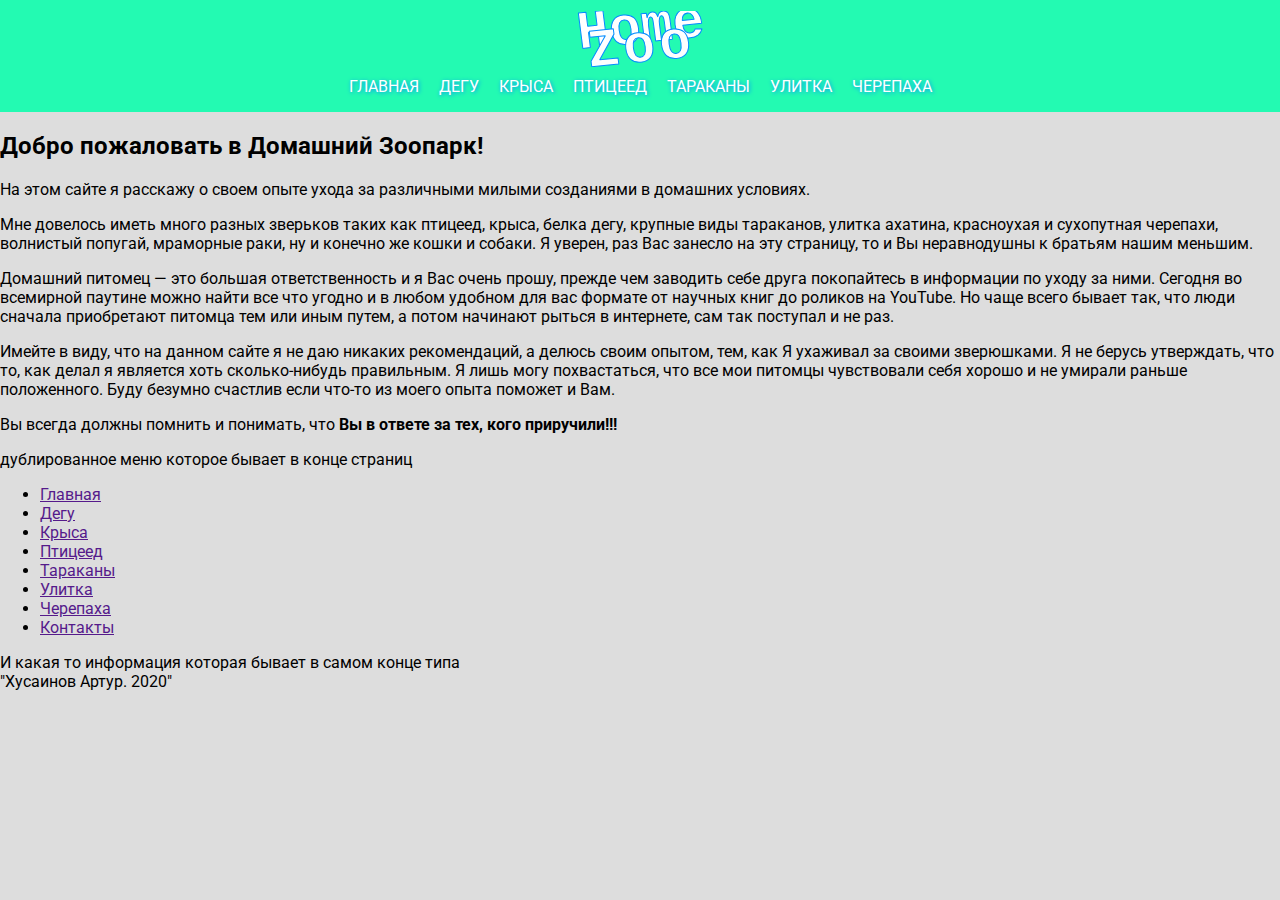
==== index.html @ 4553cc5a "'header2410'" ====
<!DOCTYPE html>
<html lang="ru">
<head>
    <meta charset="utf-8">
    <meta name="author" content="shade0602">
    <meta name="viewport" content="width=device-width, initial-scale=1">
    <title>Домашний зоопарк</title>
    <link rel="shortcut icon" href="img/logo2.svg">
    <link href="https://fonts.googleapis.com/css?family=Roboto&display=swap" rel="stylesheet"> 
    <link rel="stylesheet" href="css/style.css">
</head>

<body>
    <header>
        <img src="img/logo.svg" alt="Логотип Домашний Зоопарк" class="logo">
        <nav class="site-nav">
            <ul class="main-menu">
                <li><a href="">Главная</a></li>
                <li><a href="">Дегу</a></li>
                <li><a href="">Крыса</a></li>
                <li><a href="">Птицеед</a></li>
                <li><a href="">Тараканы</a></li>
                <li><a href="">Улитка</a></li>
                <li><a href="">Черепаха</a></li>
            </ul>
        </nav>
    </header>

    <main>
        <h2>Добро пожаловать в Домашний Зоопарк!</h2>
        <p>На этом сайте я расскажу о своем опыте ухода за различными милыми созданиями в домашних условиях.</p>
        <p>Мне довелось иметь много разных зверьков таких как птицеед, крыса, белка дегу, крупные виды тараканов, улитка ахатина, красноухая и сухопутная черепахи, волнистый попугай, мраморные раки, ну и конечно же кошки и собаки. Я уверен, раз Вас занесло на эту страницу, то и Вы неравнодушны к братьям нашим меньшим.</p>
        <p>Домашний питомец &mdash; это большая ответственность и я Вас очень прошу, прежде чем заводить себе друга покопайтесь в информации по уходу за ними. Сегодня во всемирной паутине можно найти все что угодно и в любом удобном для вас формате от научных книг до роликов на YouTube. Но чаще всего бывает так, что люди сначала приобретают питомца тем или иным путем, а потом начинают рыться в интернете, сам так поступал и не раз.</p>
        <p>Имейте в виду, что на данном сайте я не даю никаких рекомендаций, а делюсь своим опытом, тем, как Я ухаживал за своими зверюшками. Я не берусь утверждать, что то, как делал я является хоть сколько-нибудь правильным. Я лишь могу похвастаться, что все мои питомцы чувствовали себя хорошо и не умирали раньше положенного. Буду безумно счастлив если что-то из моего опыта поможет и Вам.</p>
        <p>Вы всегда должны помнить и понимать, что <strong>Вы в ответе за тех, кого приручили!!!</strong></p>
    </main>


    <footer>
        <p>дублированное меню которое бывает в конце страниц</p>
        <div>
            <ul class="footer-menu">
                <li><a href="">Главная</a></li>
                <li><a href="">Дегу</a></li>
                <li><a href="">Крыса</a></li>
                <li><a href="">Птицеед</a></li>
                <li><a href="">Тараканы</a></li>
                <li><a href="">Улитка</a></li>
                <li><a href="">Черепаха</a></li>
                <li><a href="">Контакты</a></li>
            </ul>
        </div>
        <div>
            <p>И какая то информация которая бывает в самом конце типа <br> "Хусаинов Артур. 2020"</p>
        </div>
    </footer>

    <!-- scripts -->
    <script src="js/jquery-3.5.1.min.js"></script>
    <script src="js/scripts.js"></script>
</body>
</html>
---- css/style.css ----
* {
    box-sizing: border-box;
}

/* typography
=================================== */
body {
    background: #ddd;
    margin: 0;
    font-family: -apple-system, BlinkMacSystemFont, 'Segoe UI', Roboto, Oxygen, Ubuntu, Cantarell, 'Open Sans', 'Helvetica Neue', sans-serif;
}

/* шапка
================================== */
header {
    background: #00ffaad7;
}

.logo {
    /* чтобы разместить рис в центре */
    display: block;
    margin: 0 auto;
    padding: .7em 0 .25em 0;
}

/* меню навигации
===================================*/
.main-menu {
    margin: 0.5em 0 0 0;
    padding: 0;
    padding-bottom: .5em;
    text-align: center;
    line-height: 1;
}

.main-menu li {
    display: inline-block; /* список строчный */
    list-style: none;
    margin: 0 0 0.6em 0;
}

.main-menu a {
    /* кнопки */
    text-decoration: none;
    text-transform: uppercase;
    color: #fff;
    text-shadow: 1px 1px 4px #038cfeff;
    padding: 0em .5em;
}
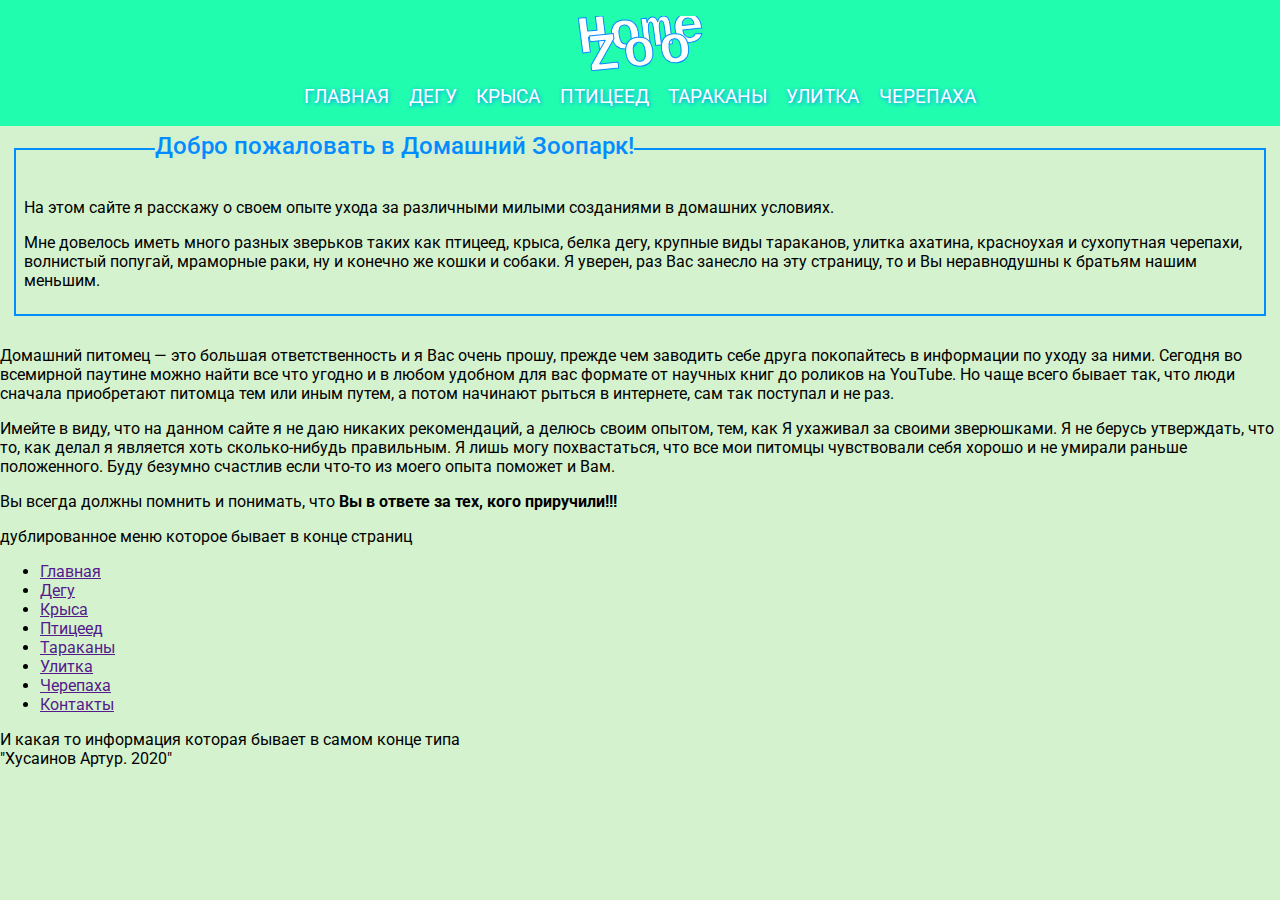
==== commit 5bed6422: "'welcome25102020'" ====
--- a/index.html
+++ b/index.html
@@ -27,9 +27,11 @@
     </header>
 
     <main>
-        <h2>Добро пожаловать в Домашний Зоопарк!</h2>
-        <p>На этом сайте я расскажу о своем опыте ухода за различными милыми созданиями в домашних условиях.</p>
-        <p>Мне довелось иметь много разных зверьков таких как птицеед, крыса, белка дегу, крупные виды тараканов, улитка ахатина, красноухая и сухопутная черепахи, волнистый попугай, мраморные раки, ну и конечно же кошки и собаки. Я уверен, раз Вас занесло на эту страницу, то и Вы неравнодушны к братьям нашим меньшим.</p>
+        <div class="welcome">
+            <h2>Добро пожаловать в Домашний Зоопарк!</h2>
+            <p>На этом сайте я расскажу о своем опыте ухода за различными милыми созданиями в домашних условиях.</p>
+            <p>Мне довелось иметь много разных зверьков таких как птицеед, крыса, белка дегу, крупные виды тараканов, улитка ахатина, красноухая и сухопутная черепахи, волнистый попугай, мраморные раки, ну и конечно же кошки и собаки. Я уверен, раз Вас занесло на эту страницу, то и Вы неравнодушны к братьям нашим меньшим.</p>
+        </div>
         <p>Домашний питомец &mdash; это большая ответственность и я Вас очень прошу, прежде чем заводить себе друга покопайтесь в информации по уходу за ними. Сегодня во всемирной паутине можно найти все что угодно и в любом удобном для вас формате от научных книг до роликов на YouTube. Но чаще всего бывает так, что люди сначала приобретают питомца тем или иным путем, а потом начинают рыться в интернете, сам так поступал и не раз.</p>
         <p>Имейте в виду, что на данном сайте я не даю никаких рекомендаций, а делюсь своим опытом, тем, как Я ухаживал за своими зверюшками. Я не берусь утверждать, что то, как делал я является хоть сколько-нибудь правильным. Я лишь могу похвастаться, что все мои питомцы чувствовали себя хорошо и не умирали раньше положенного. Буду безумно счастлив если что-то из моего опыта поможет и Вам.</p>
         <p>Вы всегда должны помнить и понимать, что <strong>Вы в ответе за тех, кого приручили!!!</strong></p>
--- a/css/style.css
+++ b/css/style.css
@@ -5,7 +5,7 @@
 /* typography
 =================================== */
 body {
-    background: #ddd;
+    background: rgba(98, 206, 77, 0.274);
     margin: 0;
     font-family: -apple-system, BlinkMacSystemFont, 'Segoe UI', Roboto, Oxygen, Ubuntu, Cantarell, 'Open Sans', 'Helvetica Neue', sans-serif;
 }
@@ -20,7 +20,7 @@
     /* чтобы разместить рис в центре */
     display: block;
     margin: 0 auto;
-    padding: .7em 0 .25em 0;
+    padding: 1em 0 .5em 0;
 }
 
 /* меню навигации
@@ -37,6 +37,7 @@
     display: inline-block; /* список строчный */
     list-style: none;
     margin: 0 0 0.6em 0;
+    font-size: 1.2em;
 }
 
 .main-menu a {
@@ -45,5 +46,29 @@
     text-transform: uppercase;
     color: #fff;
     text-shadow: 1px 1px 4px #038cfeff;
-    padding: 0em .5em;
+    padding: 0em .4em;
+}
+
+/* основная часть */
+.welcome {
+    margin-top: 0.5em;
+    padding: 1.5em;
+    padding-top: 3em;
+    outline: 2px solid #038cfeff;
+    outline-offset: -1em;
+    position: relative;
+}
+
+h2 {
+    color:  #038cfeff;
+    margin: 0;
+    padding: 0;
+    font-weight: 500;
+    background-color: #d3f1ce;
+    position: absolute;
+    top: 0;
+    left: 15.5%;
+    transform: translate(-9%);
+    text-align: center;
+    line-height: 1;
 }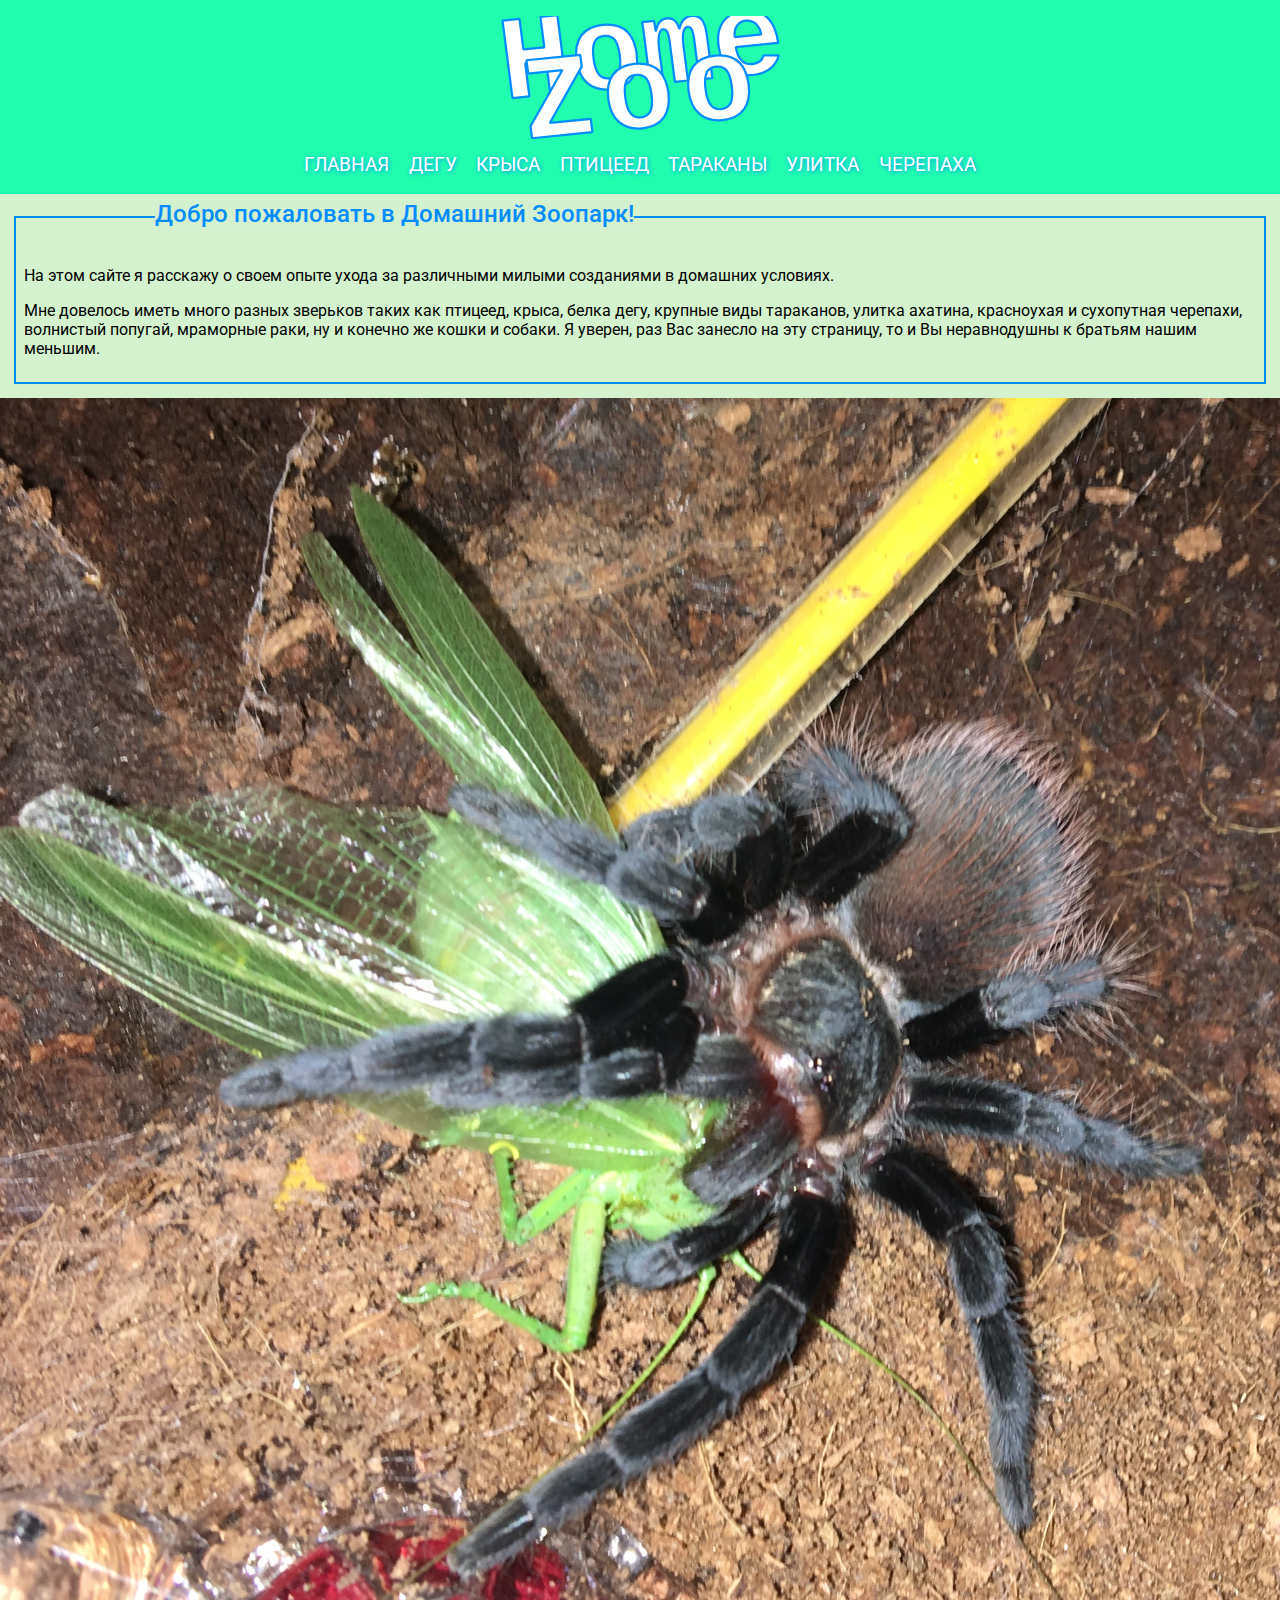
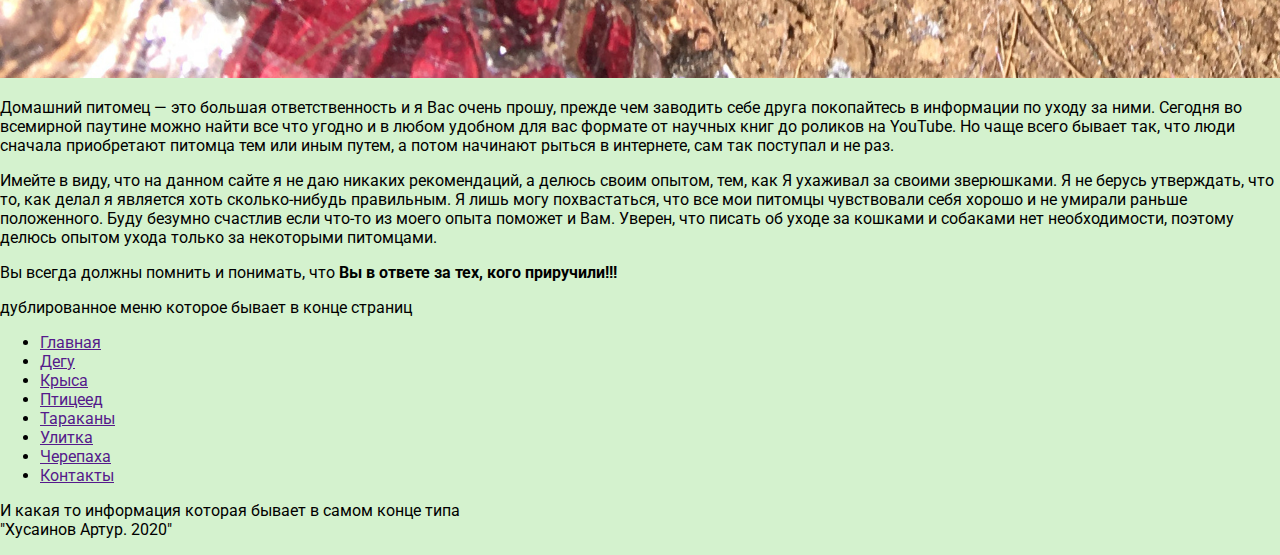
==== commit 5bd150af: "'images1'" ====
--- a/index.html
+++ b/index.html
@@ -32,8 +32,9 @@
             <p>На этом сайте я расскажу о своем опыте ухода за различными милыми созданиями в домашних условиях.</p>
             <p>Мне довелось иметь много разных зверьков таких как птицеед, крыса, белка дегу, крупные виды тараканов, улитка ахатина, красноухая и сухопутная черепахи, волнистый попугай, мраморные раки, ну и конечно же кошки и собаки. Я уверен, раз Вас занесло на эту страницу, то и Вы неравнодушны к братьям нашим меньшим.</p>
         </div>
+        <img src="img/Tliltocatl_vagans.jpg" alt="Brachipelma vagans eating a grasshopper">
         <p>Домашний питомец &mdash; это большая ответственность и я Вас очень прошу, прежде чем заводить себе друга покопайтесь в информации по уходу за ними. Сегодня во всемирной паутине можно найти все что угодно и в любом удобном для вас формате от научных книг до роликов на YouTube. Но чаще всего бывает так, что люди сначала приобретают питомца тем или иным путем, а потом начинают рыться в интернете, сам так поступал и не раз.</p>
-        <p>Имейте в виду, что на данном сайте я не даю никаких рекомендаций, а делюсь своим опытом, тем, как Я ухаживал за своими зверюшками. Я не берусь утверждать, что то, как делал я является хоть сколько-нибудь правильным. Я лишь могу похвастаться, что все мои питомцы чувствовали себя хорошо и не умирали раньше положенного. Буду безумно счастлив если что-то из моего опыта поможет и Вам.</p>
+        <p>Имейте в виду, что на данном сайте я не даю никаких рекомендаций, а делюсь своим опытом, тем, как Я ухаживал за своими зверюшками. Я не берусь утверждать, что то, как делал я является хоть сколько-нибудь правильным. Я лишь могу похвастаться, что все мои питомцы чувствовали себя хорошо и не умирали раньше положенного. Буду безумно счастлив если что-то из моего опыта поможет и Вам. Уверен, что писать об уходе за кошками и собаками нет необходимости, поэтому делюсь опытом ухода только за некоторыми питомцами.</p>
         <p>Вы всегда должны помнить и понимать, что <strong>Вы в ответе за тех, кого приручили!!!</strong></p>
     </main>
 
--- a/css/style.css
+++ b/css/style.css
@@ -10,6 +10,10 @@
     font-family: -apple-system, BlinkMacSystemFont, 'Segoe UI', Roboto, Oxygen, Ubuntu, Cantarell, 'Open Sans', 'Helvetica Neue', sans-serif;
 }
 
+img {
+    width: 100%;
+}
+
 /* шапка
 ================================== */
 header {
@@ -20,7 +24,8 @@
     /* чтобы разместить рис в центре */
     display: block;
     margin: 0 auto;
-    padding: 1em 0 .5em 0;
+    padding: 1em 2em .5em 2em;
+    max-width: 350px;
 }
 
 /* меню навигации
@@ -71,4 +76,5 @@
     transform: translate(-9%);
     text-align: center;
     line-height: 1;
-}+}
+
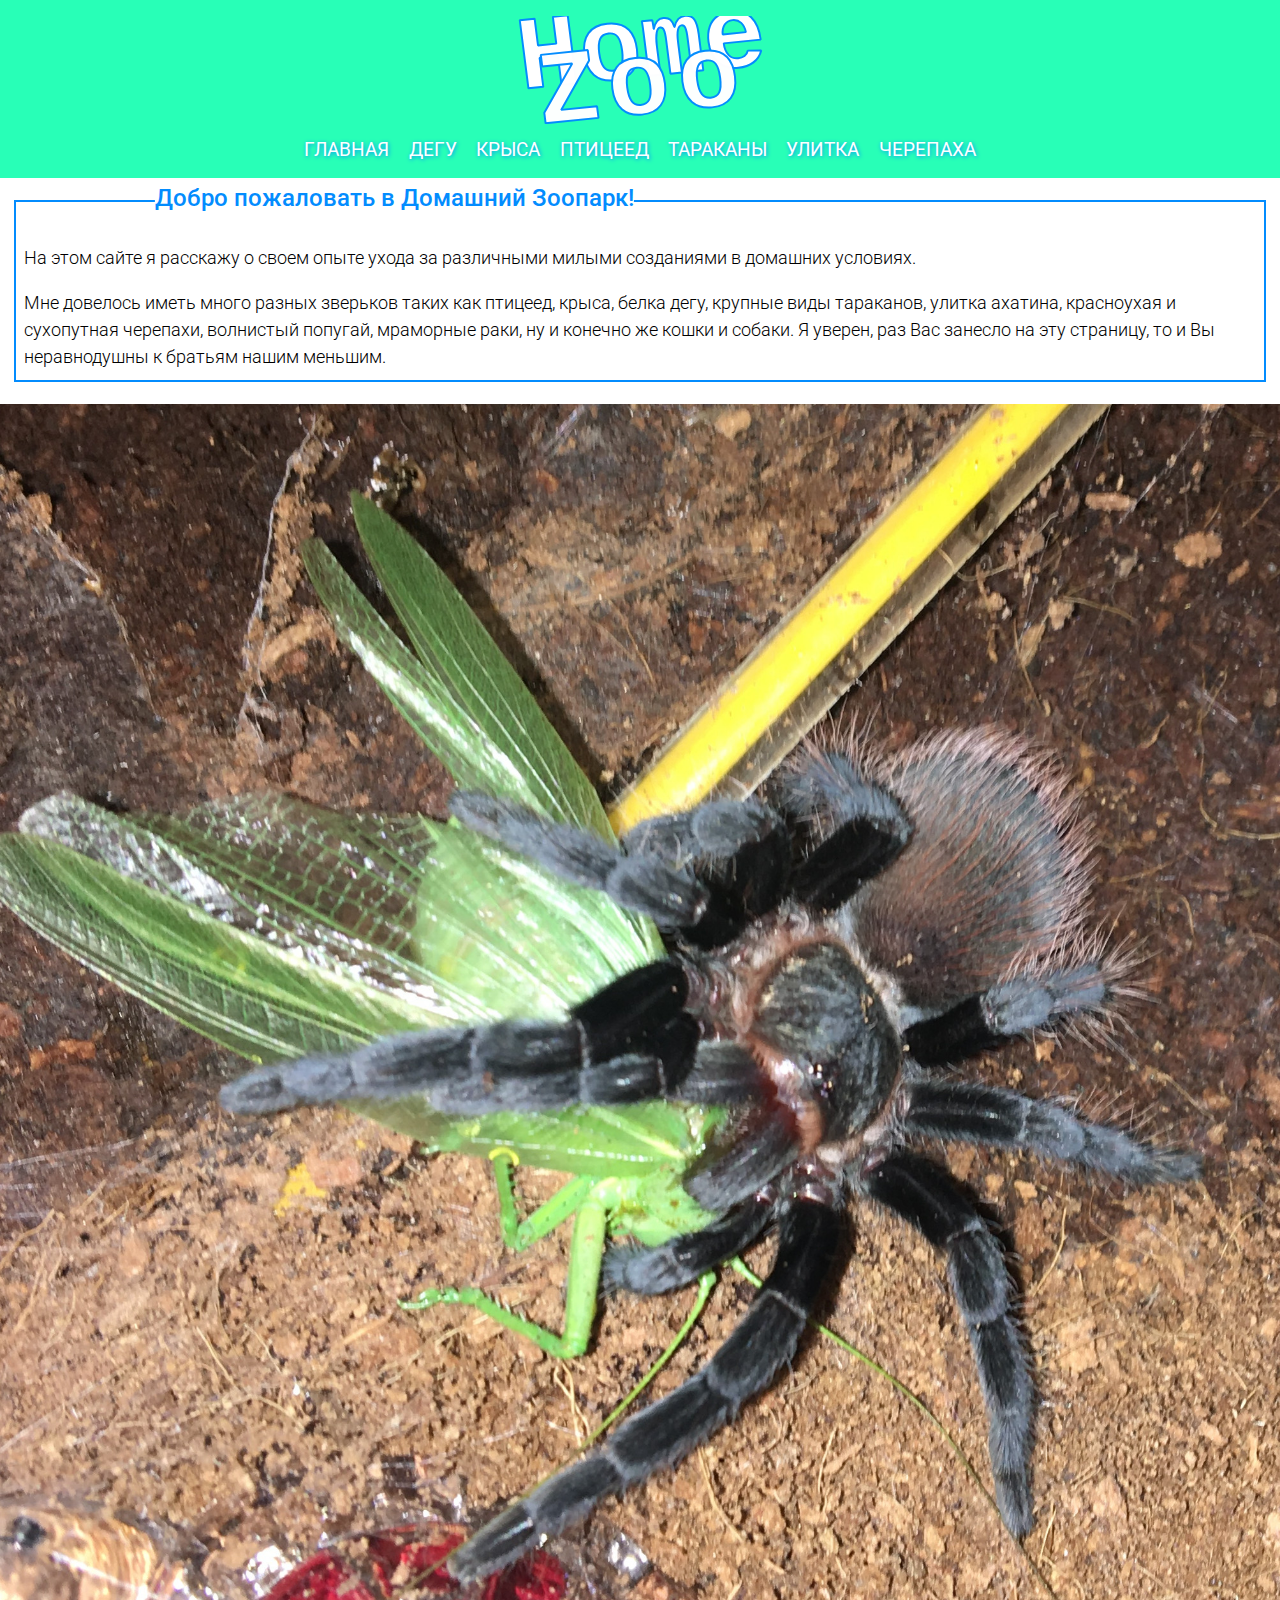
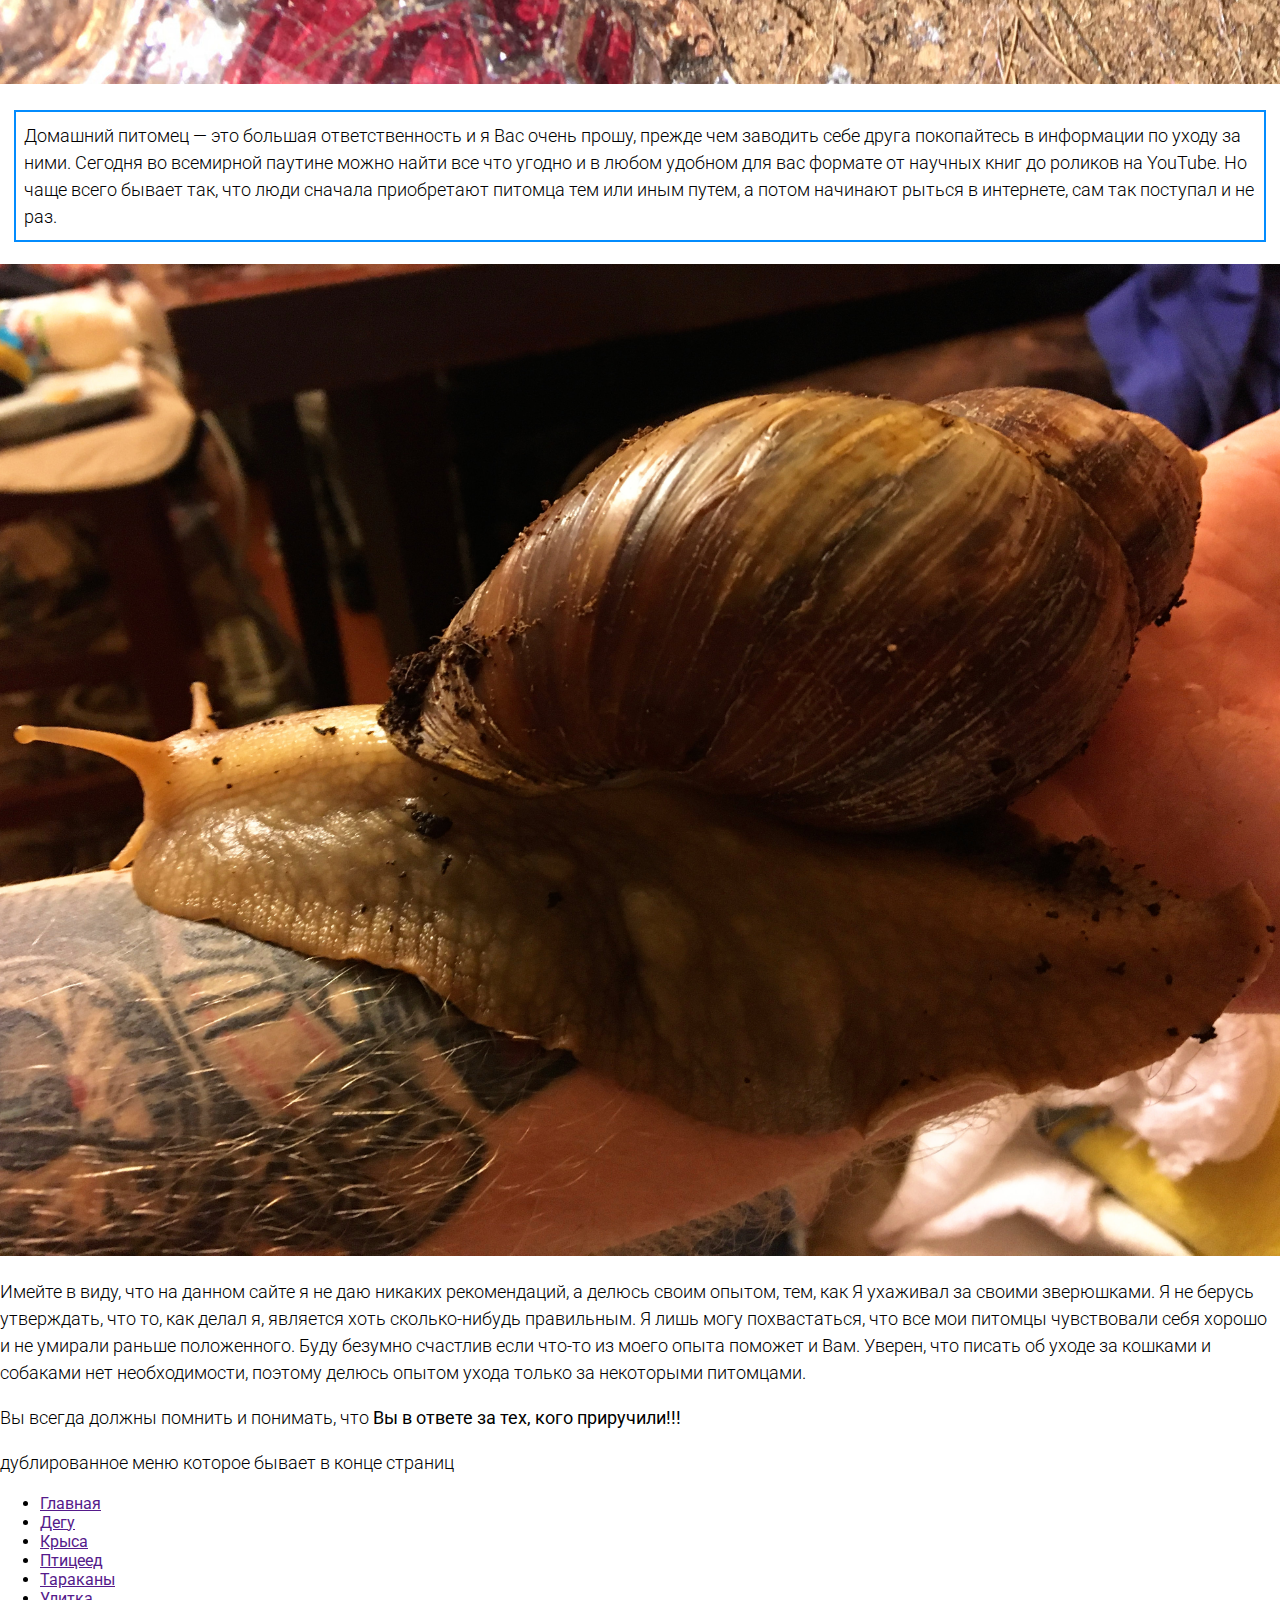
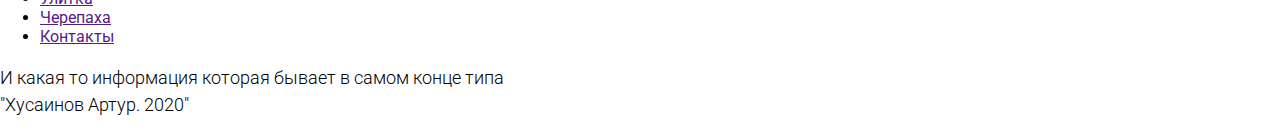
==== commit 1f85c895: "'secondParagraph'" ====
--- a/index.html
+++ b/index.html
@@ -33,8 +33,11 @@
             <p>Мне довелось иметь много разных зверьков таких как птицеед, крыса, белка дегу, крупные виды тараканов, улитка ахатина, красноухая и сухопутная черепахи, волнистый попугай, мраморные раки, ну и конечно же кошки и собаки. Я уверен, раз Вас занесло на эту страницу, то и Вы неравнодушны к братьям нашим меньшим.</p>
         </div>
         <img src="img/Tliltocatl_vagans.jpg" alt="Brachipelma vagans eating a grasshopper">
-        <p>Домашний питомец &mdash; это большая ответственность и я Вас очень прошу, прежде чем заводить себе друга покопайтесь в информации по уходу за ними. Сегодня во всемирной паутине можно найти все что угодно и в любом удобном для вас формате от научных книг до роликов на YouTube. Но чаще всего бывает так, что люди сначала приобретают питомца тем или иным путем, а потом начинают рыться в интернете, сам так поступал и не раз.</p>
-        <p>Имейте в виду, что на данном сайте я не даю никаких рекомендаций, а делюсь своим опытом, тем, как Я ухаживал за своими зверюшками. Я не берусь утверждать, что то, как делал я является хоть сколько-нибудь правильным. Я лишь могу похвастаться, что все мои питомцы чувствовали себя хорошо и не умирали раньше положенного. Буду безумно счастлив если что-то из моего опыта поможет и Вам. Уверен, что писать об уходе за кошками и собаками нет необходимости, поэтому делюсь опытом ухода только за некоторыми питомцами.</p>
+        <div class="care">
+            <p>Домашний питомец &mdash; это большая ответственность и я Вас очень прошу, прежде чем заводить себе друга покопайтесь в информации по уходу за ними. Сегодня во всемирной паутине можно найти все что угодно и в любом удобном для вас формате от научных книг до роликов на YouTube. Но чаще всего бывает так, что люди сначала приобретают питомца тем или иным путем, а потом начинают рыться в интернете, сам так поступал и не раз.</p>
+        </div>
+        <img src="img/Achatina fulica.JPG" alt="Achatina fulica">
+        <p>Имейте в виду, что на данном сайте я не даю никаких рекомендаций, а делюсь своим опытом, тем, как Я ухаживал за своими зверюшками. Я не берусь утверждать, что то, как делал я, является хоть сколько-нибудь правильным. Я лишь могу похвастаться, что все мои питомцы чувствовали себя хорошо и не умирали раньше положенного. Буду безумно счастлив если что-то из моего опыта поможет и Вам. Уверен, что писать об уходе за кошками и собаками нет необходимости, поэтому делюсь опытом ухода только за некоторыми питомцами.</p>
         <p>Вы всегда должны помнить и понимать, что <strong>Вы в ответе за тех, кого приручили!!!</strong></p>
     </main>
 
--- a/css/style.css
+++ b/css/style.css
@@ -5,9 +5,15 @@
 /* typography
 =================================== */
 body {
-    background: rgba(98, 206, 77, 0.274);
+    background:  #ffffff;
     margin: 0;
     font-family: -apple-system, BlinkMacSystemFont, 'Segoe UI', Roboto, Oxygen, Ubuntu, Cantarell, 'Open Sans', 'Helvetica Neue', sans-serif;
+}
+
+p {
+    font-size: 1.125em;
+    line-height: 1.5;
+    font-weight: 300;
 }
 
 img {
@@ -24,8 +30,8 @@
     /* чтобы разместить рис в центре */
     display: block;
     margin: 0 auto;
-    padding: 1em 2em .5em 2em;
-    max-width: 350px;
+    padding: 1em 0 .5em 0;
+    max-width: 250px;
 }
 
 /* меню навигации
@@ -56,9 +62,8 @@
 
 /* основная часть */
 .welcome {
-    margin-top: 0.5em;
-    padding: 1.5em;
-    padding-top: 3em;
+    margin: 0.5em 0;
+    padding: 2.5em 1.5em .5em 1.5em;
     outline: 2px solid #038cfeff;
     outline-offset: -1em;
     position: relative;
@@ -69,7 +74,7 @@
     margin: 0;
     padding: 0;
     font-weight: 500;
-    background-color: #d3f1ce;
+    background-color: #ffffff;
     position: absolute;
     top: 0;
     left: 15.5%;
@@ -78,3 +83,10 @@
     line-height: 1;
 }
 
+.care{
+    margin: 0.5em 0;
+    padding: .5em 1.5em .5em 1.5em;
+    outline: 2px solid #038cfeff;
+    outline-offset: -1em;
+}
+
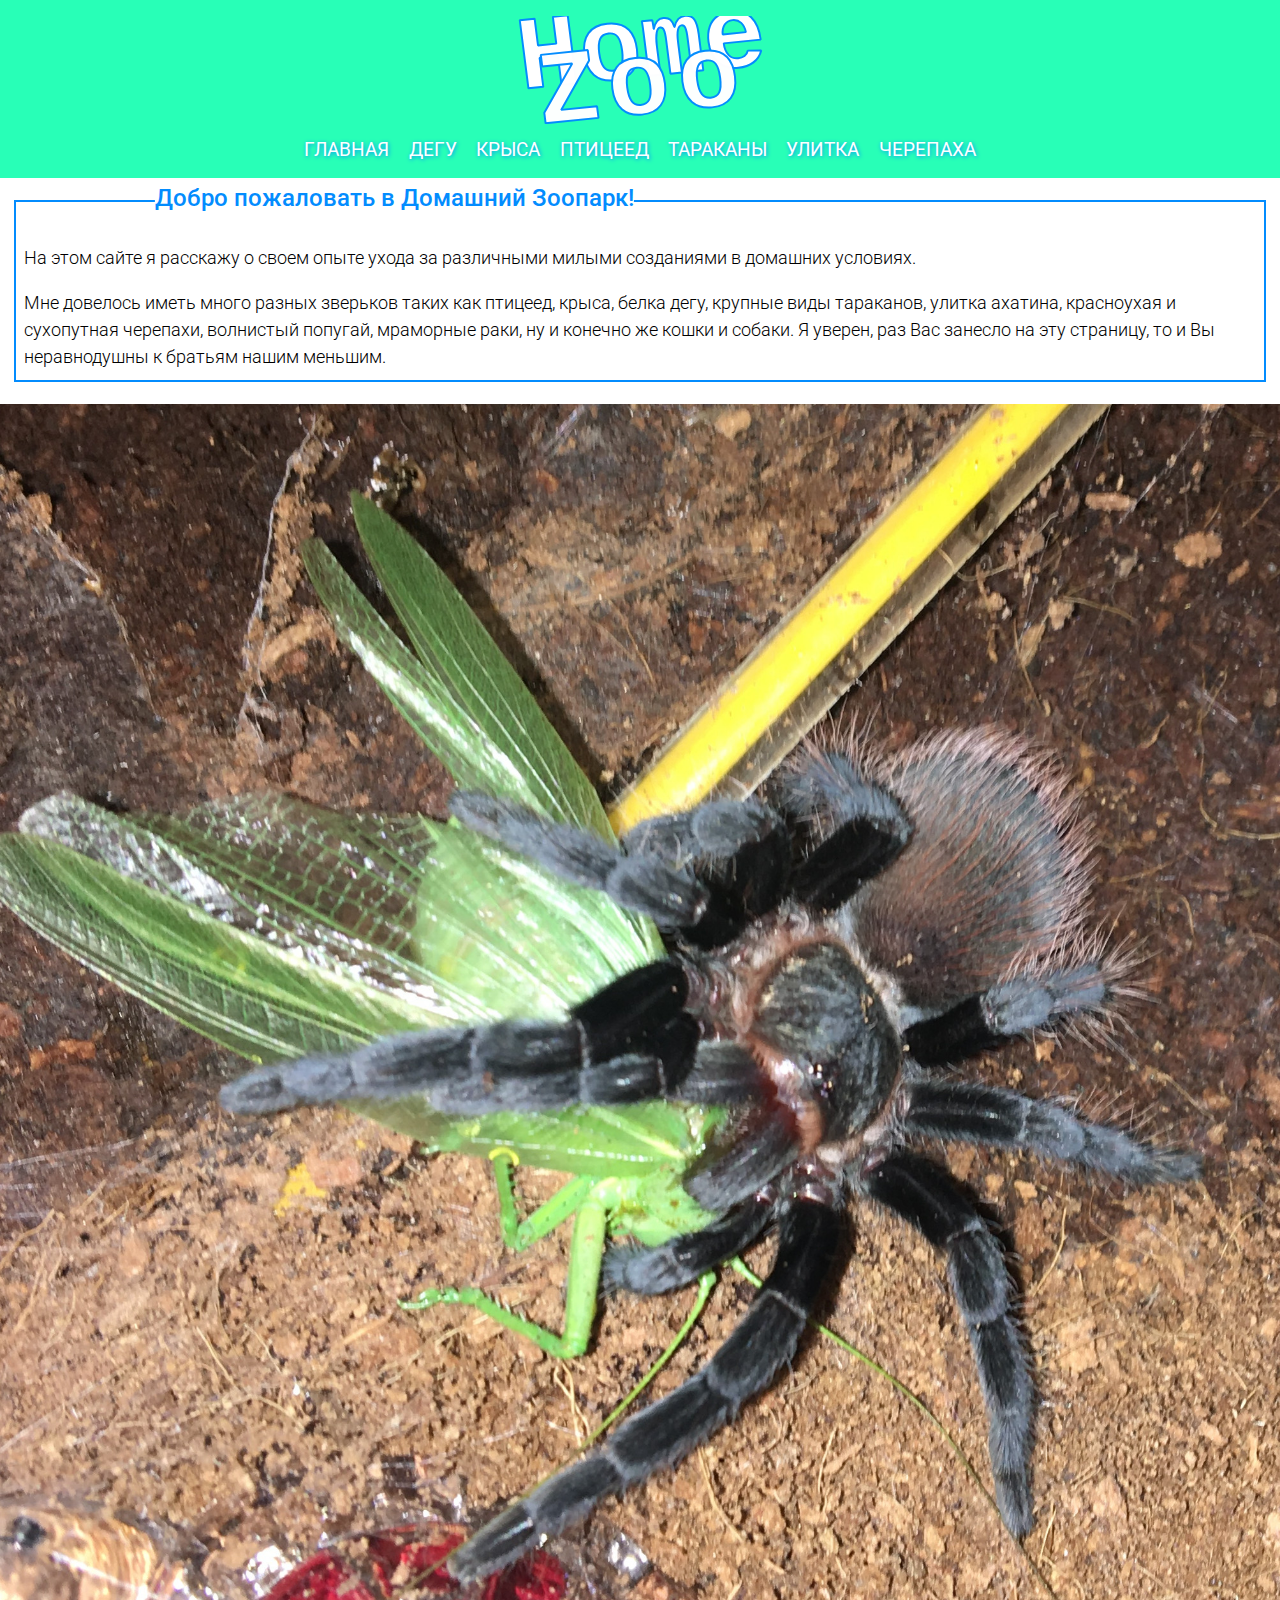
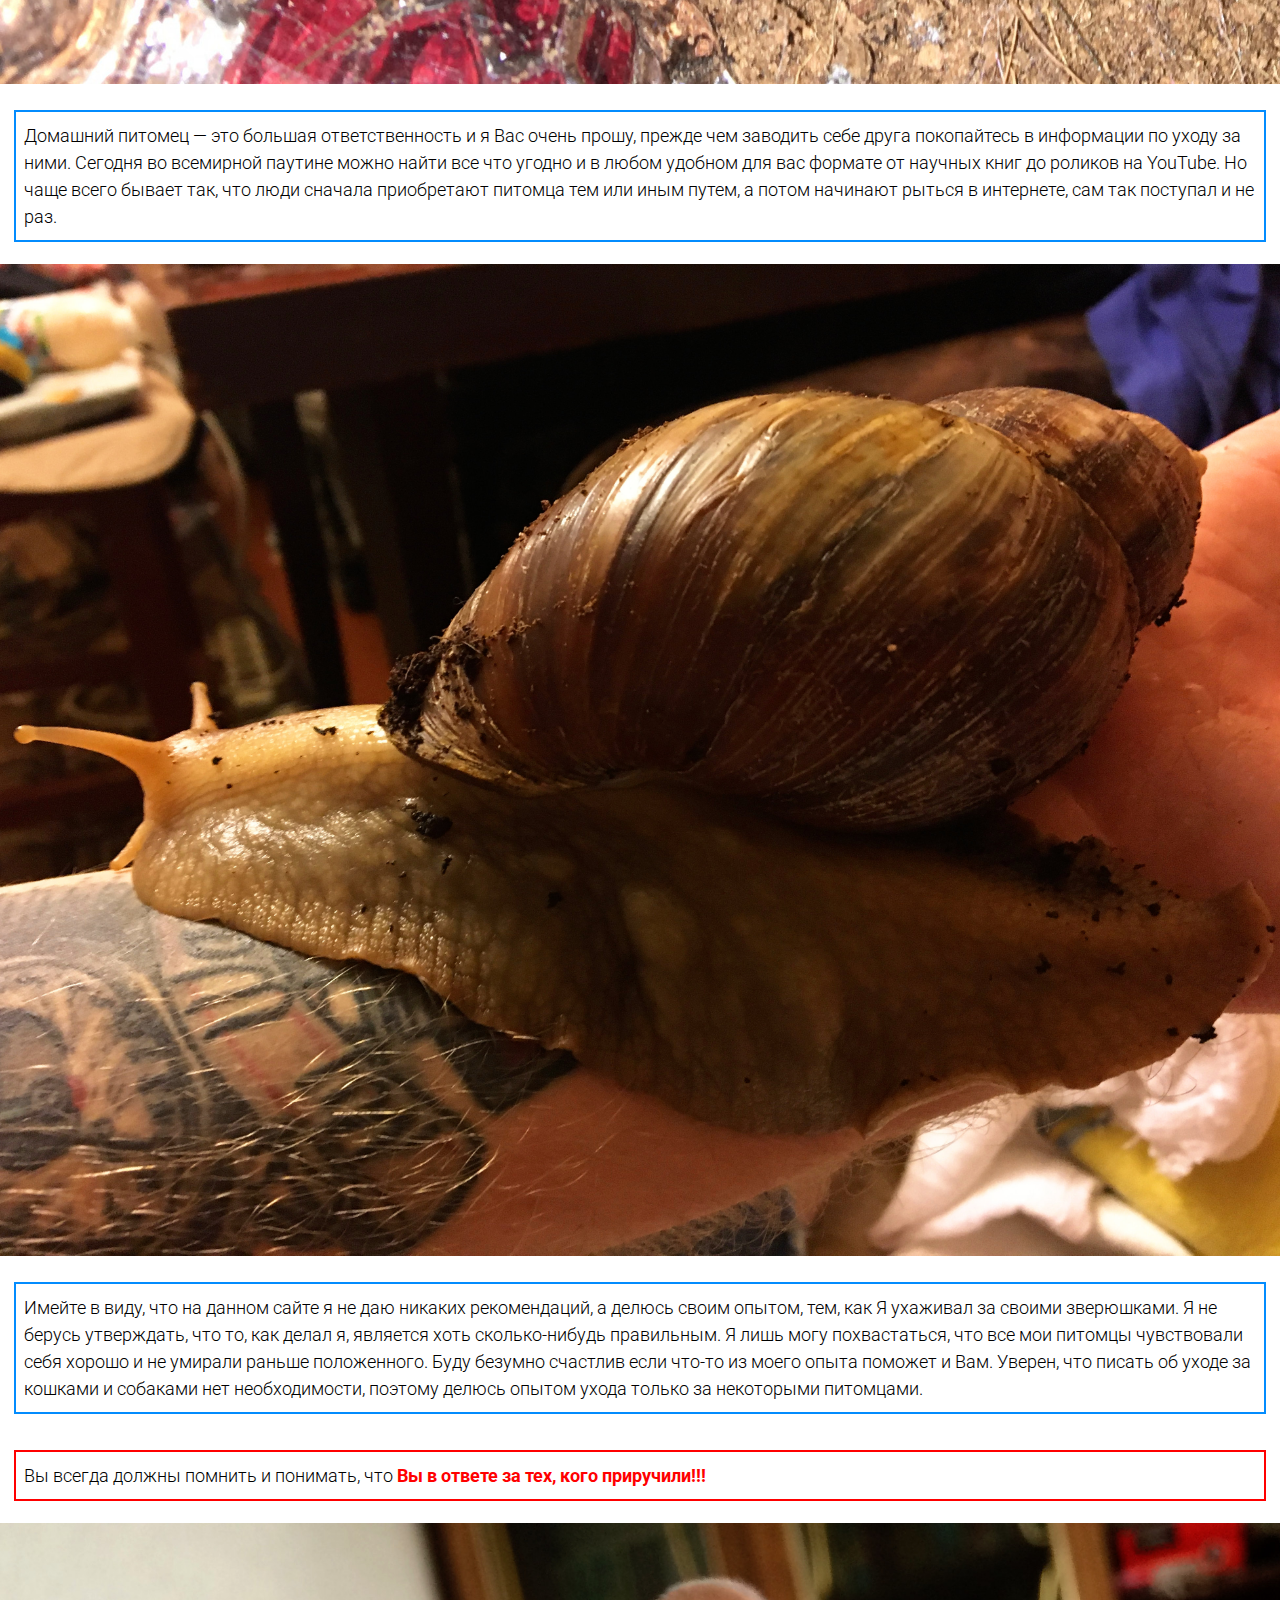
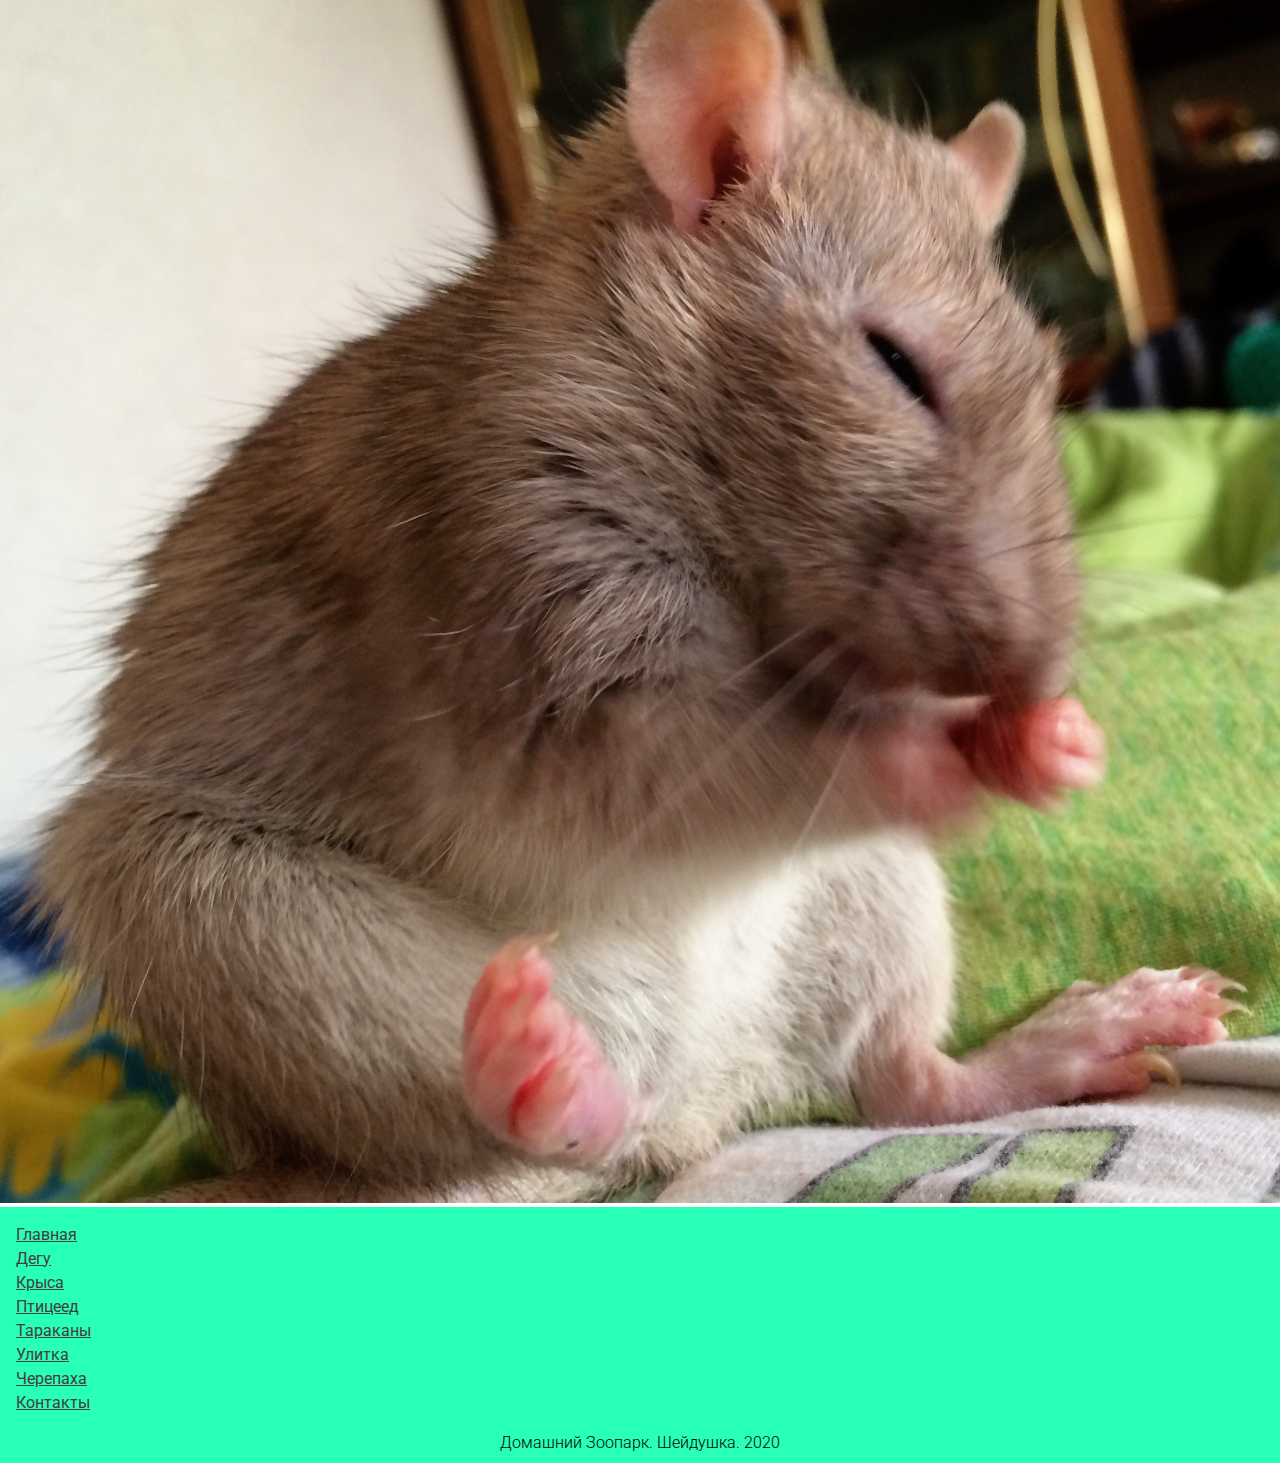
==== commit 7fb69b9f: "'mobTest'" ====
--- a/index.html
+++ b/index.html
@@ -33,17 +33,25 @@
             <p>Мне довелось иметь много разных зверьков таких как птицеед, крыса, белка дегу, крупные виды тараканов, улитка ахатина, красноухая и сухопутная черепахи, волнистый попугай, мраморные раки, ну и конечно же кошки и собаки. Я уверен, раз Вас занесло на эту страницу, то и Вы неравнодушны к братьям нашим меньшим.</p>
         </div>
         <img src="img/Tliltocatl_vagans.jpg" alt="Brachipelma vagans eating a grasshopper">
+
         <div class="care">
             <p>Домашний питомец &mdash; это большая ответственность и я Вас очень прошу, прежде чем заводить себе друга покопайтесь в информации по уходу за ними. Сегодня во всемирной паутине можно найти все что угодно и в любом удобном для вас формате от научных книг до роликов на YouTube. Но чаще всего бывает так, что люди сначала приобретают питомца тем или иным путем, а потом начинают рыться в интернете, сам так поступал и не раз.</p>
         </div>
         <img src="img/Achatina fulica.JPG" alt="Achatina fulica">
-        <p>Имейте в виду, что на данном сайте я не даю никаких рекомендаций, а делюсь своим опытом, тем, как Я ухаживал за своими зверюшками. Я не берусь утверждать, что то, как делал я, является хоть сколько-нибудь правильным. Я лишь могу похвастаться, что все мои питомцы чувствовали себя хорошо и не умирали раньше положенного. Буду безумно счастлив если что-то из моего опыта поможет и Вам. Уверен, что писать об уходе за кошками и собаками нет необходимости, поэтому делюсь опытом ухода только за некоторыми питомцами.</p>
-        <p>Вы всегда должны помнить и понимать, что <strong>Вы в ответе за тех, кого приручили!!!</strong></p>
+
+        <div class="care">
+            <p>Имейте в виду, что на данном сайте я не даю никаких рекомендаций, а делюсь своим опытом, тем, как Я ухаживал за своими зверюшками. Я не берусь утверждать, что то, как делал я, является хоть сколько-нибудь правильным. Я лишь могу похвастаться, что все мои питомцы чувствовали себя хорошо и не умирали раньше положенного. Буду безумно счастлив если что-то из моего опыта поможет и Вам. Уверен, что писать об уходе за кошками и собаками нет необходимости, поэтому делюсь опытом ухода только за некоторыми питомцами.</p>
+        </div>
+        
+        <div class="care red">
+            <p>Вы всегда должны помнить и понимать, что <span class="responsible"><strong>Вы в ответе за тех, кого приручили!!!</strong></span></p>
+        </div>
+        <img src="img/rat.JPG" alt="rat">
+
     </main>
 
 
     <footer>
-        <p>дублированное меню которое бывает в конце страниц</p>
         <div>
             <ul class="footer-menu">
                 <li><a href="">Главная</a></li>
@@ -57,7 +65,7 @@
             </ul>
         </div>
         <div>
-            <p>И какая то информация которая бывает в самом конце типа <br> "Хусаинов Артур. 2020"</p>
+            <p class="footer-end">Домашний Зоопарк. Шейдушка. 2020</p>
         </div>
     </footer>
 
--- a/css/style.css
+++ b/css/style.css
@@ -8,6 +8,8 @@
     background:  #ffffff;
     margin: 0;
     font-family: -apple-system, BlinkMacSystemFont, 'Segoe UI', Roboto, Oxygen, Ubuntu, Cantarell, 'Open Sans', 'Helvetica Neue', sans-serif;
+    display: flex;
+    flex-direction: column;
 }
 
 p {
@@ -60,15 +62,8 @@
     padding: 0em .4em;
 }
 
-/* основная часть */
-.welcome {
-    margin: 0.5em 0;
-    padding: 2.5em 1.5em .5em 1.5em;
-    outline: 2px solid #038cfeff;
-    outline-offset: -1em;
-    position: relative;
-}
-
+/* основная часть 
+============================= */
 h2 {
     color:  #038cfeff;
     margin: 0;
@@ -83,6 +78,14 @@
     line-height: 1;
 }
 
+.welcome {
+    margin: 0.5em 0;
+    padding: 2.5em 1.5em .5em 1.5em;
+    outline: 2px solid #038cfeff;
+    outline-offset: -1em;
+    position: relative;
+}
+
 .care{
     margin: 0.5em 0;
     padding: .5em 1.5em .5em 1.5em;
@@ -90,3 +93,41 @@
     outline-offset: -1em;
 }
 
+.red {
+    outline: 2px solid #ff0000;
+    /* последний абзац с предупреждением*/
+}
+
+.responsible {
+    color: #ff0000;
+    font-weight: 350;
+}
+
+/* футер 
+=========================*/
+footer {
+    background: #00ffaad7;
+    margin: 0;
+    padding: 0;
+}
+
+.footer-menu {
+    margin: .5 0;
+    padding-left: 1em;
+}
+
+.footer-menu li{
+    list-style: none;
+    line-height: 1.5;
+}
+
+.footer-menu a {
+    color: #423d3d;
+}
+
+.footer-end {
+    margin: 0;
+    padding-bottom: .5em;
+    text-align: center;
+    font-size: 1em;
+}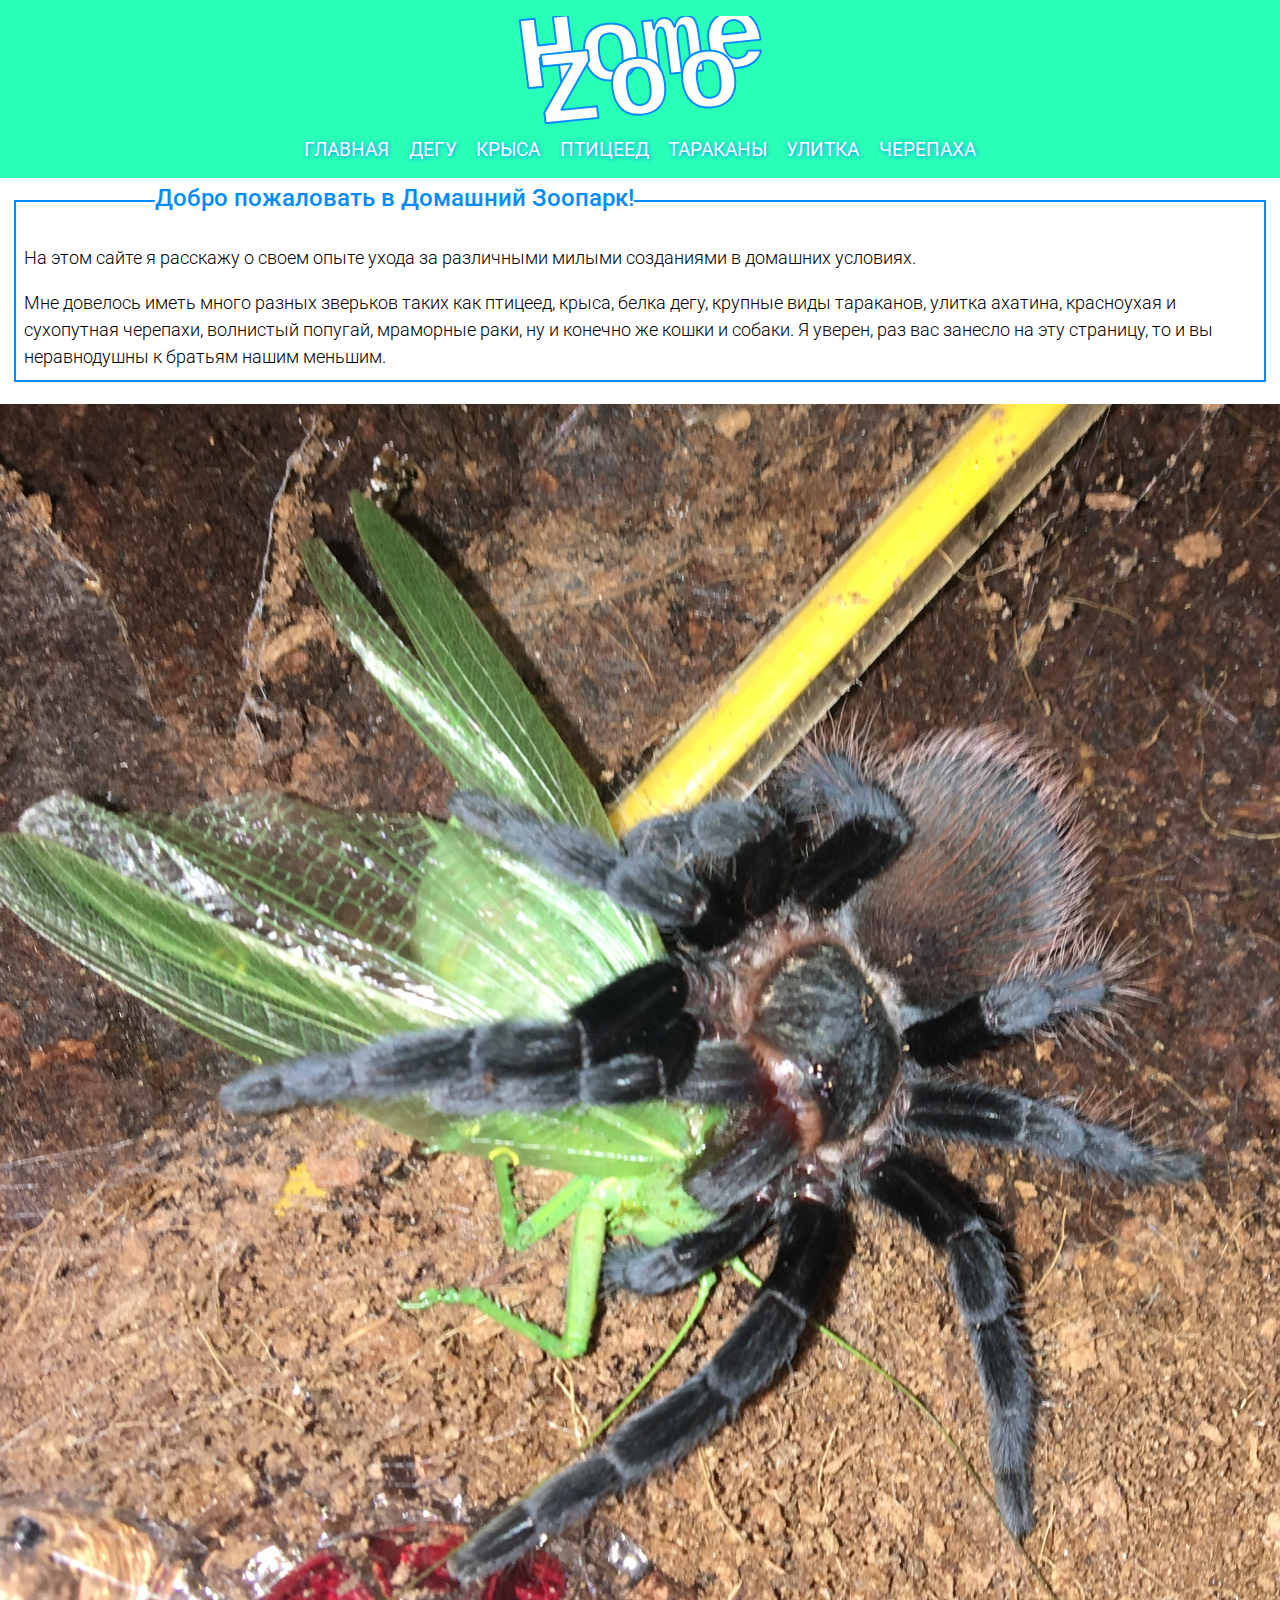
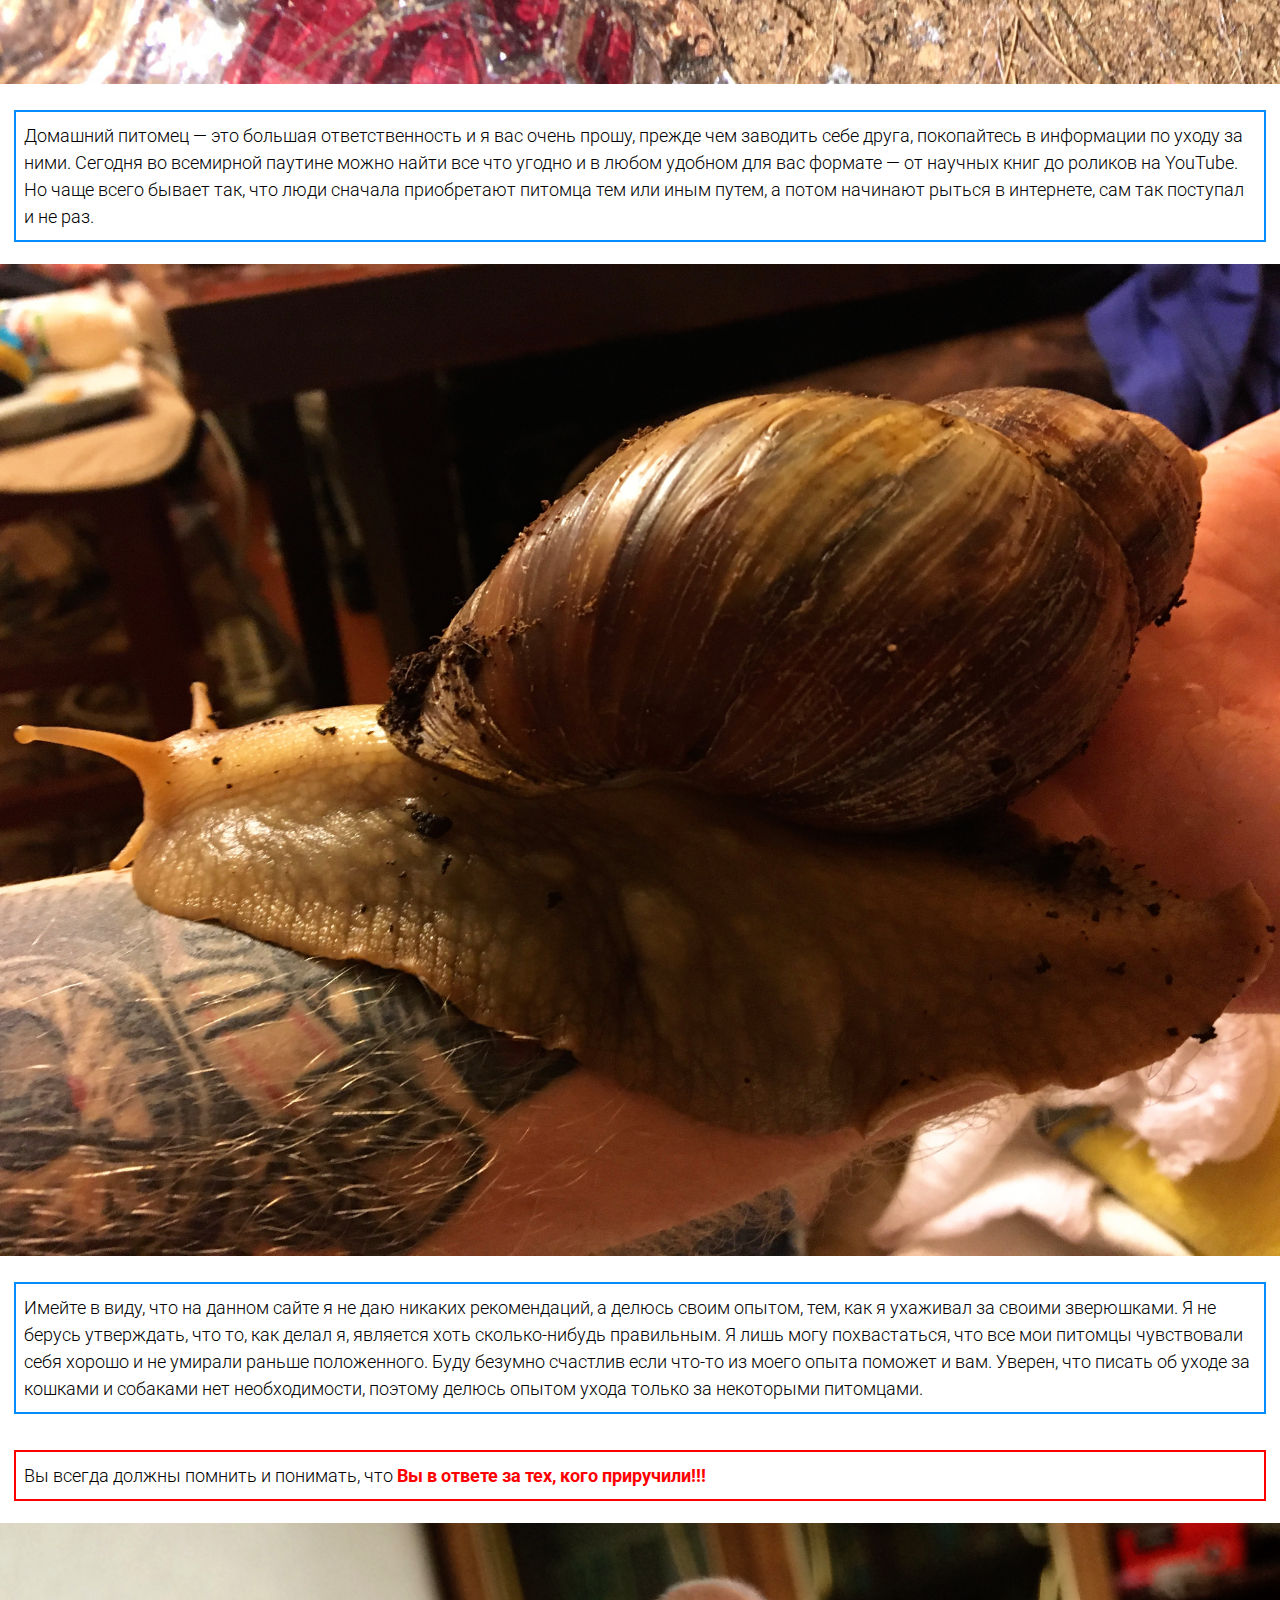
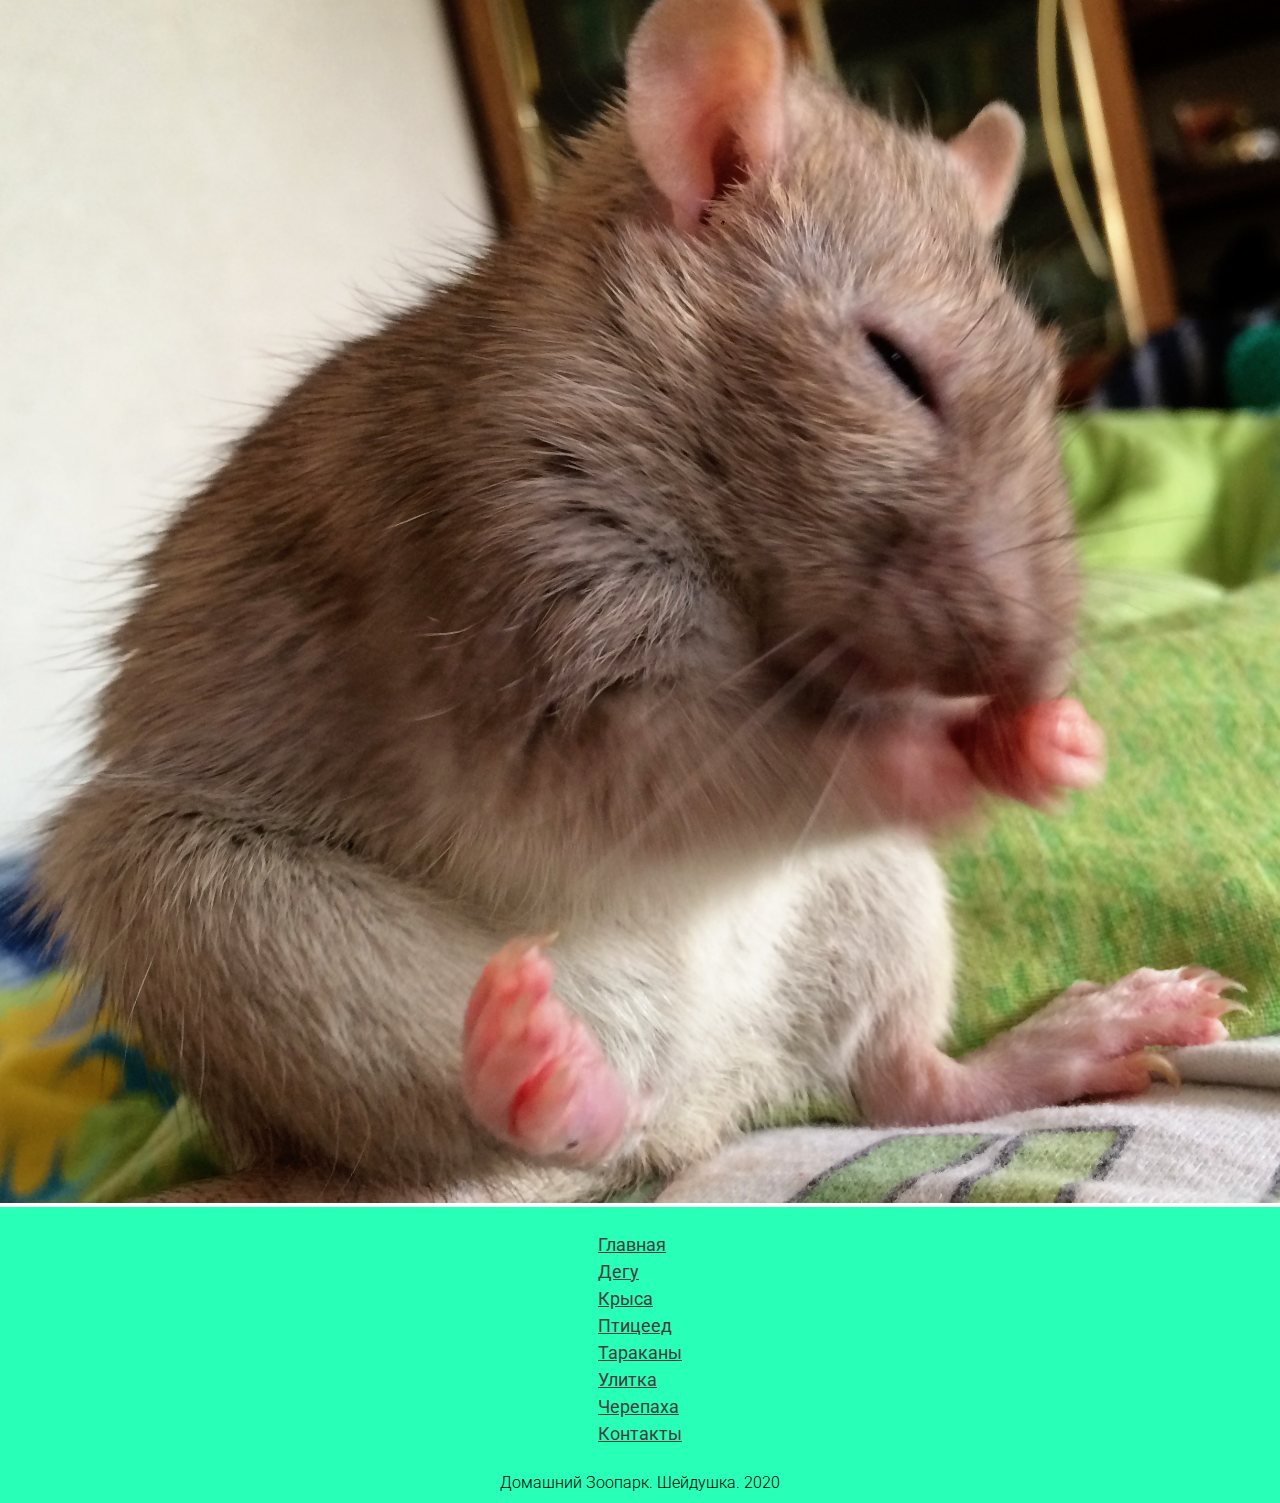
==== commit c757b9fc: "'textEdit'" ====
--- a/index.html
+++ b/index.html
@@ -30,17 +30,17 @@
         <div class="welcome">
             <h2>Добро пожаловать в Домашний Зоопарк!</h2>
             <p>На этом сайте я расскажу о своем опыте ухода за различными милыми созданиями в домашних условиях.</p>
-            <p>Мне довелось иметь много разных зверьков таких как птицеед, крыса, белка дегу, крупные виды тараканов, улитка ахатина, красноухая и сухопутная черепахи, волнистый попугай, мраморные раки, ну и конечно же кошки и собаки. Я уверен, раз Вас занесло на эту страницу, то и Вы неравнодушны к братьям нашим меньшим.</p>
+            <p>Мне довелось иметь много разных зверьков таких как птицеед, крыса, белка дегу, крупные виды тараканов, улитка ахатина, красноухая и сухопутная черепахи, волнистый попугай, мраморные раки, ну и конечно же кошки и собаки. Я уверен, раз вас занесло на эту страницу, то и вы неравнодушны к братьям нашим меньшим.</p>
         </div>
         <img src="img/Tliltocatl_vagans.jpg" alt="Brachipelma vagans eating a grasshopper">
 
         <div class="care">
-            <p>Домашний питомец &mdash; это большая ответственность и я Вас очень прошу, прежде чем заводить себе друга покопайтесь в информации по уходу за ними. Сегодня во всемирной паутине можно найти все что угодно и в любом удобном для вас формате от научных книг до роликов на YouTube. Но чаще всего бывает так, что люди сначала приобретают питомца тем или иным путем, а потом начинают рыться в интернете, сам так поступал и не раз.</p>
+            <p>Домашний питомец &mdash; это большая ответственность и я вас очень прошу, прежде чем заводить себе друга, покопайтесь в информации по уходу за ними. Сегодня во всемирной паутине можно найти все что угодно и в любом удобном для вас формате &mdash; от научных книг до роликов на YouTube. Но чаще всего бывает так, что люди сначала приобретают питомца тем или иным путем, а потом начинают рыться в интернете, сам так поступал и не раз.</p>
         </div>
         <img src="img/Achatina fulica.JPG" alt="Achatina fulica">
 
         <div class="care">
-            <p>Имейте в виду, что на данном сайте я не даю никаких рекомендаций, а делюсь своим опытом, тем, как Я ухаживал за своими зверюшками. Я не берусь утверждать, что то, как делал я, является хоть сколько-нибудь правильным. Я лишь могу похвастаться, что все мои питомцы чувствовали себя хорошо и не умирали раньше положенного. Буду безумно счастлив если что-то из моего опыта поможет и Вам. Уверен, что писать об уходе за кошками и собаками нет необходимости, поэтому делюсь опытом ухода только за некоторыми питомцами.</p>
+            <p>Имейте в виду, что на данном сайте я не даю никаких рекомендаций, а делюсь своим опытом, тем, как я ухаживал за своими зверюшками. Я не берусь утверждать, что то, как делал я, является хоть сколько-нибудь правильным. Я лишь могу похвастаться, что все мои питомцы чувствовали себя хорошо и не умирали раньше положенного. Буду безумно счастлив если что-то из моего опыта поможет и вам. Уверен, что писать об уходе за кошками и собаками нет необходимости, поэтому делюсь опытом ухода только за некоторыми питомцами.</p>
         </div>
         
         <div class="care red">
@@ -52,8 +52,8 @@
 
 
     <footer>
-        <div>
-            <ul class="footer-menu">
+        <div class="footer-menu">
+            <ul>
                 <li><a href="">Главная</a></li>
                 <li><a href="">Дегу</a></li>
                 <li><a href="">Крыса</a></li>
--- a/css/style.css
+++ b/css/style.css
@@ -112,13 +112,20 @@
 }
 
 .footer-menu {
-    margin: .5 0;
-    padding-left: 1em;
+    text-align: center;
+}
+
+.footer-menu ul {
+    display: inline-block;
+    margin: 1.5em auto;
+    padding: 0;
+    text-align: left;
 }
 
 .footer-menu li{
     list-style: none;
     line-height: 1.5;
+    font-size: 1.125em;
 }
 
 .footer-menu a {
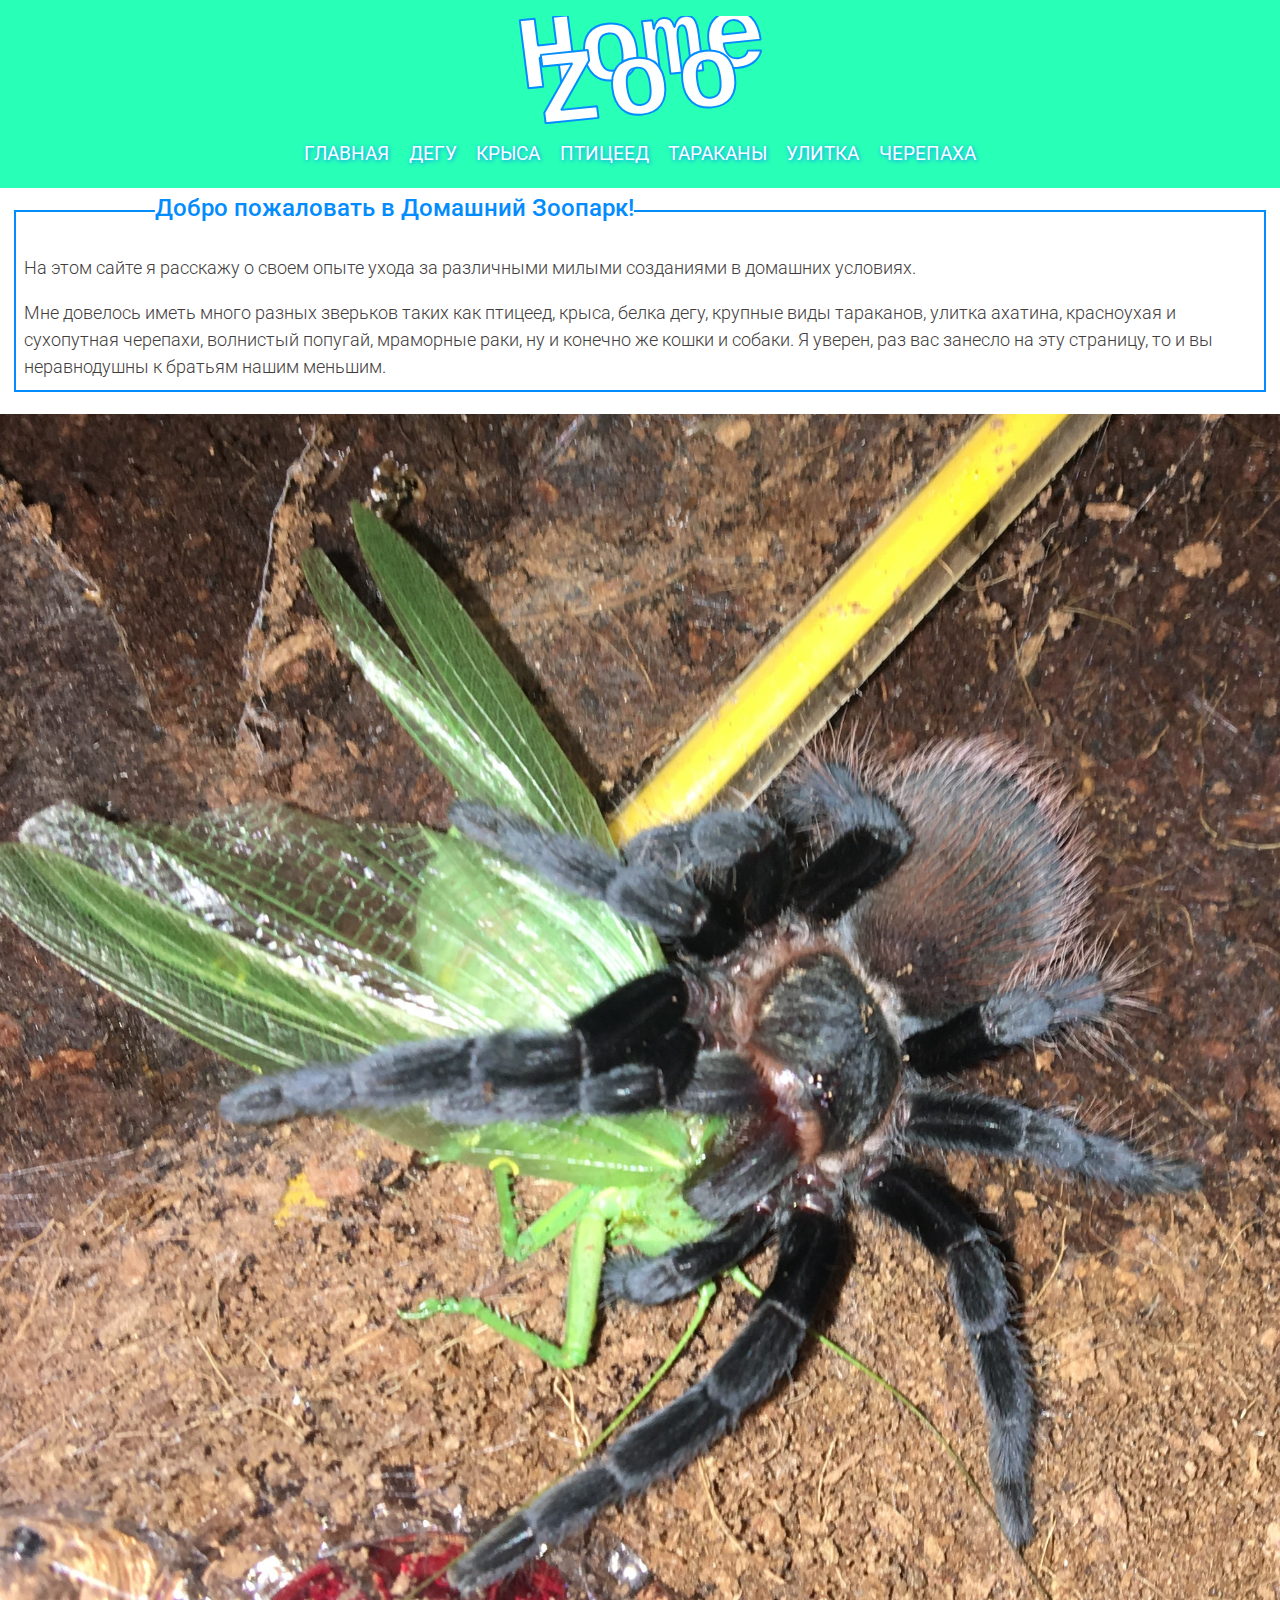
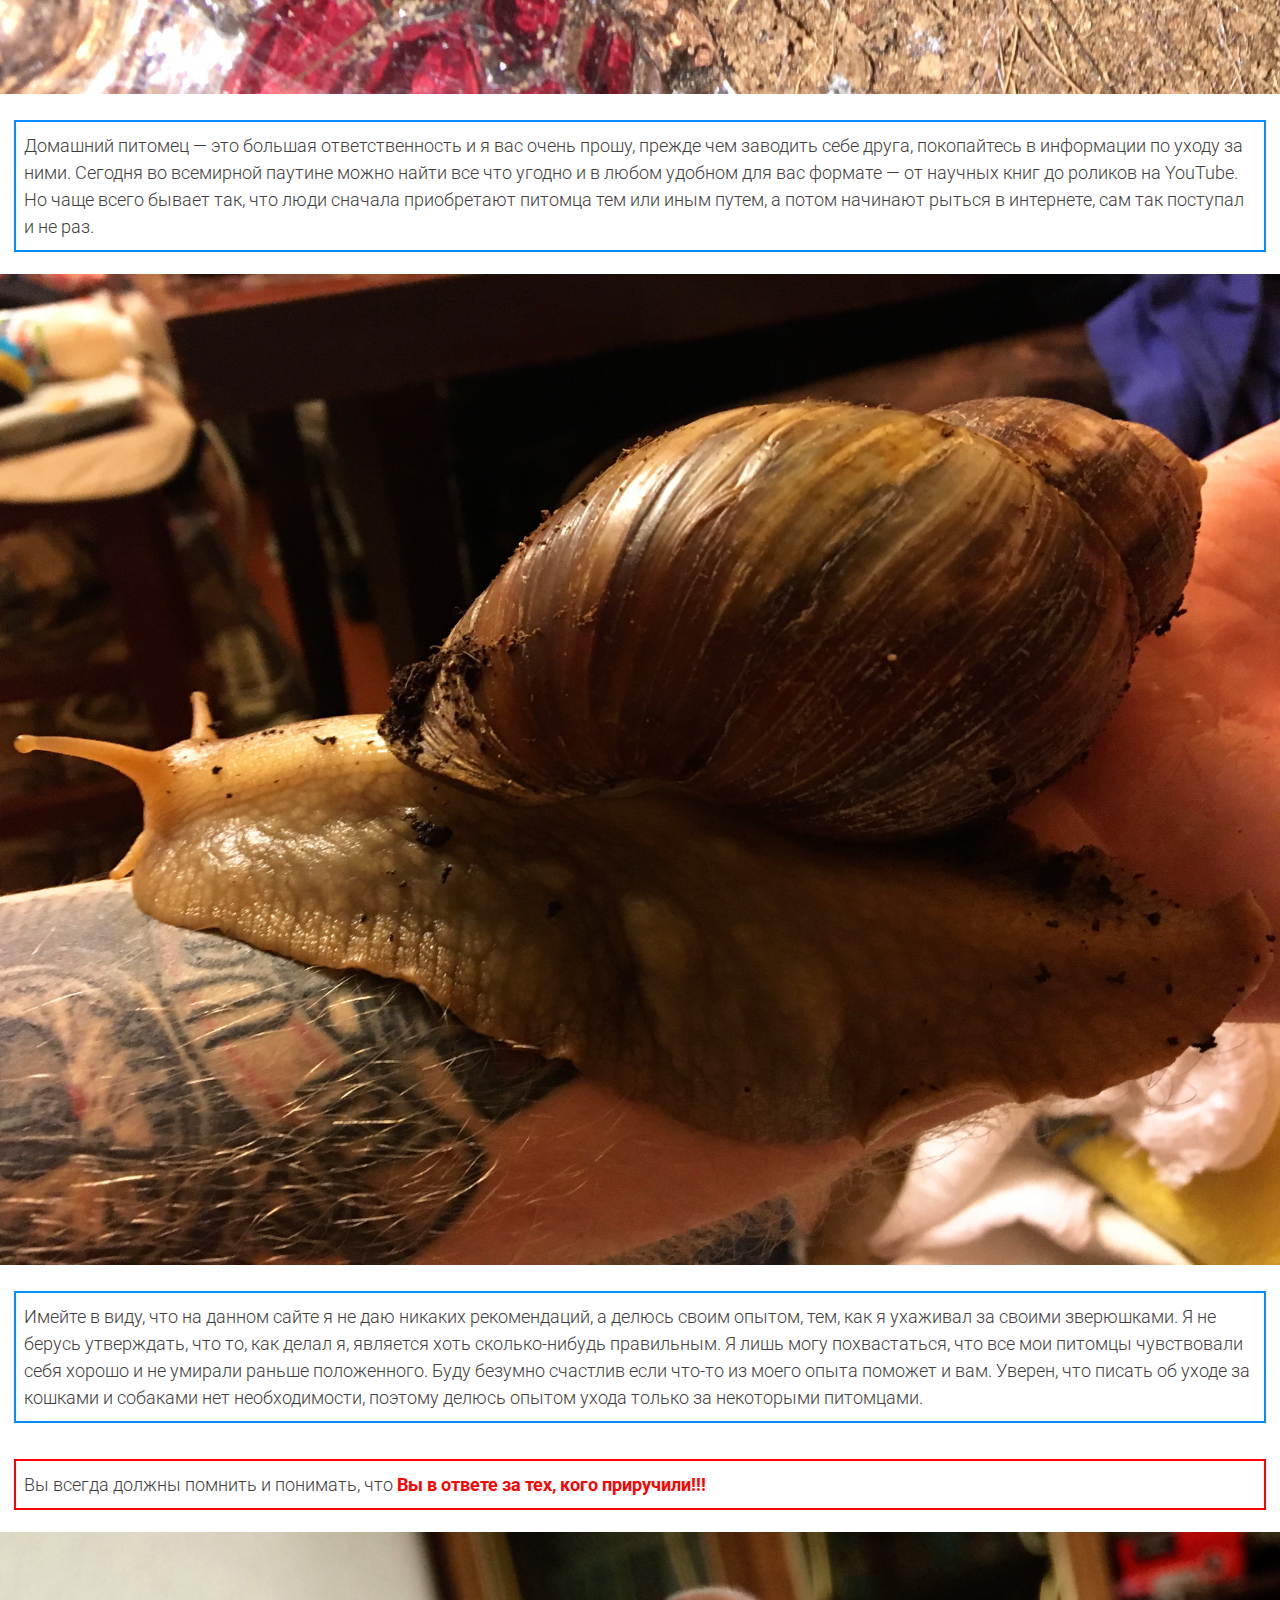
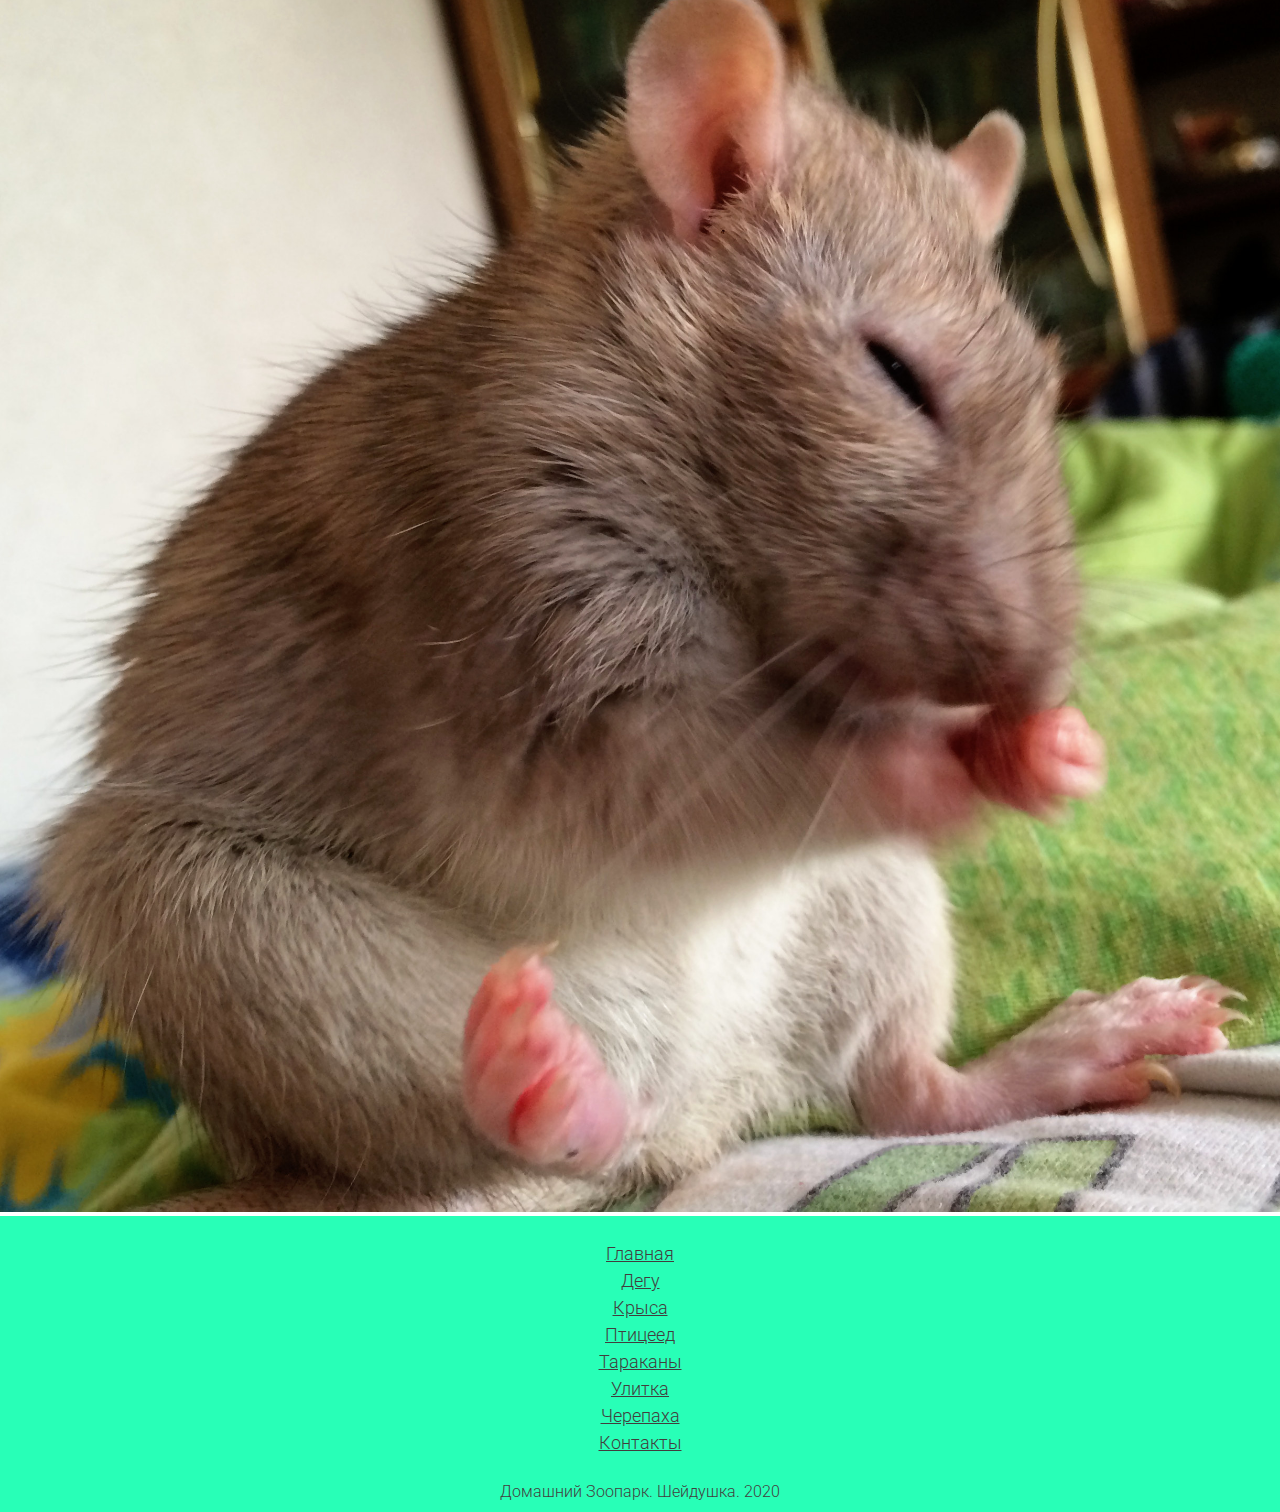
==== commit 82ab56ac: "'contactPage'" ====
--- a/index.html
+++ b/index.html
@@ -12,10 +12,10 @@
 
 <body>
     <header>
-        <img src="img/logo.svg" alt="Логотип Домашний Зоопарк" class="logo">
+        <img src="img/logo.svg" alt="Логотип" class="logo">
         <nav class="site-nav">
             <ul class="main-menu">
-                <li><a href="">Главная</a></li>
+                <li><a href="#">Главная</a></li>
                 <li><a href="">Дегу</a></li>
                 <li><a href="">Крыса</a></li>
                 <li><a href="">Птицеед</a></li>
@@ -27,23 +27,23 @@
     </header>
 
     <main>
-        <div class="welcome">
+        <div class="page welcome">
             <h2>Добро пожаловать в Домашний Зоопарк!</h2>
             <p>На этом сайте я расскажу о своем опыте ухода за различными милыми созданиями в домашних условиях.</p>
             <p>Мне довелось иметь много разных зверьков таких как птицеед, крыса, белка дегу, крупные виды тараканов, улитка ахатина, красноухая и сухопутная черепахи, волнистый попугай, мраморные раки, ну и конечно же кошки и собаки. Я уверен, раз вас занесло на эту страницу, то и вы неравнодушны к братьям нашим меньшим.</p>
         </div>
         <img src="img/Tliltocatl_vagans.jpg" alt="Brachipelma vagans eating a grasshopper">
 
-        <div class="care">
+        <div class="page care">
             <p>Домашний питомец &mdash; это большая ответственность и я вас очень прошу, прежде чем заводить себе друга, покопайтесь в информации по уходу за ними. Сегодня во всемирной паутине можно найти все что угодно и в любом удобном для вас формате &mdash; от научных книг до роликов на YouTube. Но чаще всего бывает так, что люди сначала приобретают питомца тем или иным путем, а потом начинают рыться в интернете, сам так поступал и не раз.</p>
         </div>
-        <img src="img/Achatina fulica.JPG" alt="Achatina fulica">
+        <img src="img/Achatina_fulica.JPG" alt="Achatina fulica">
 
-        <div class="care">
+        <div class="page care">
             <p>Имейте в виду, что на данном сайте я не даю никаких рекомендаций, а делюсь своим опытом, тем, как я ухаживал за своими зверюшками. Я не берусь утверждать, что то, как делал я, является хоть сколько-нибудь правильным. Я лишь могу похвастаться, что все мои питомцы чувствовали себя хорошо и не умирали раньше положенного. Буду безумно счастлив если что-то из моего опыта поможет и вам. Уверен, что писать об уходе за кошками и собаками нет необходимости, поэтому делюсь опытом ухода только за некоторыми питомцами.</p>
         </div>
         
-        <div class="care red">
+        <div class="page red">
             <p>Вы всегда должны помнить и понимать, что <span class="responsible"><strong>Вы в ответе за тех, кого приручили!!!</strong></span></p>
         </div>
         <img src="img/rat.JPG" alt="rat">
@@ -54,14 +54,14 @@
     <footer>
         <div class="footer-menu">
             <ul>
-                <li><a href="">Главная</a></li>
+                <li><a href="#">Главная</a></li>
                 <li><a href="">Дегу</a></li>
                 <li><a href="">Крыса</a></li>
                 <li><a href="">Птицеед</a></li>
                 <li><a href="">Тараканы</a></li>
                 <li><a href="">Улитка</a></li>
                 <li><a href="">Черепаха</a></li>
-                <li><a href="">Контакты</a></li>
+                <li><a href="conacts.html">Контакты</a></li>
             </ul>
         </div>
         <div>
--- a/css/style.css
+++ b/css/style.css
@@ -12,10 +12,11 @@
     flex-direction: column;
 }
 
-p {
+p, li {
     font-size: 1.125em;
     line-height: 1.5;
     font-weight: 300;
+    color: #423d3d;
 }
 
 img {
@@ -51,6 +52,7 @@
     list-style: none;
     margin: 0 0 0.6em 0;
     font-size: 1.2em;
+    font-weight: 400;
 }
 
 .main-menu a {
@@ -78,19 +80,18 @@
     line-height: 1;
 }
 
-.welcome {
+.page {
+    /* общее для всех абзацев */
     margin: 0.5em 0;
-    padding: 2.5em 1.5em .5em 1.5em;
+    padding: .5em 1.5em;
     outline: 2px solid #038cfeff;
     outline-offset: -1em;
-    position: relative;
 }
 
-.care{
-    margin: 0.5em 0;
-    padding: .5em 1.5em .5em 1.5em;
-    outline: 2px solid #038cfeff;
-    outline-offset: -1em;
+     /* различия абзацев */
+.welcome {
+    padding-top: 2.5em;
+    position: relative;
 }
 
 .red {
@@ -116,16 +117,13 @@
 }
 
 .footer-menu ul {
-    display: inline-block;
-    margin: 1.5em auto;
+    margin: 1.5em 0;
     padding: 0;
-    text-align: left;
 }
 
 .footer-menu li{
     list-style: none;
     line-height: 1.5;
-    font-size: 1.125em;
 }
 
 .footer-menu a {
@@ -137,4 +135,20 @@
     padding-bottom: .5em;
     text-align: center;
     font-size: 1em;
+}
+
+/* Контактная инфо 
+===============================*/
+.contact {
+    padding: 1.5em;
+}
+
+.contactInfo {
+    list-style: none;
+}
+
+.contactInfo a {
+    text-decoration: none;
+    color: #423d3d;
+    font-size: 1.125em;
 }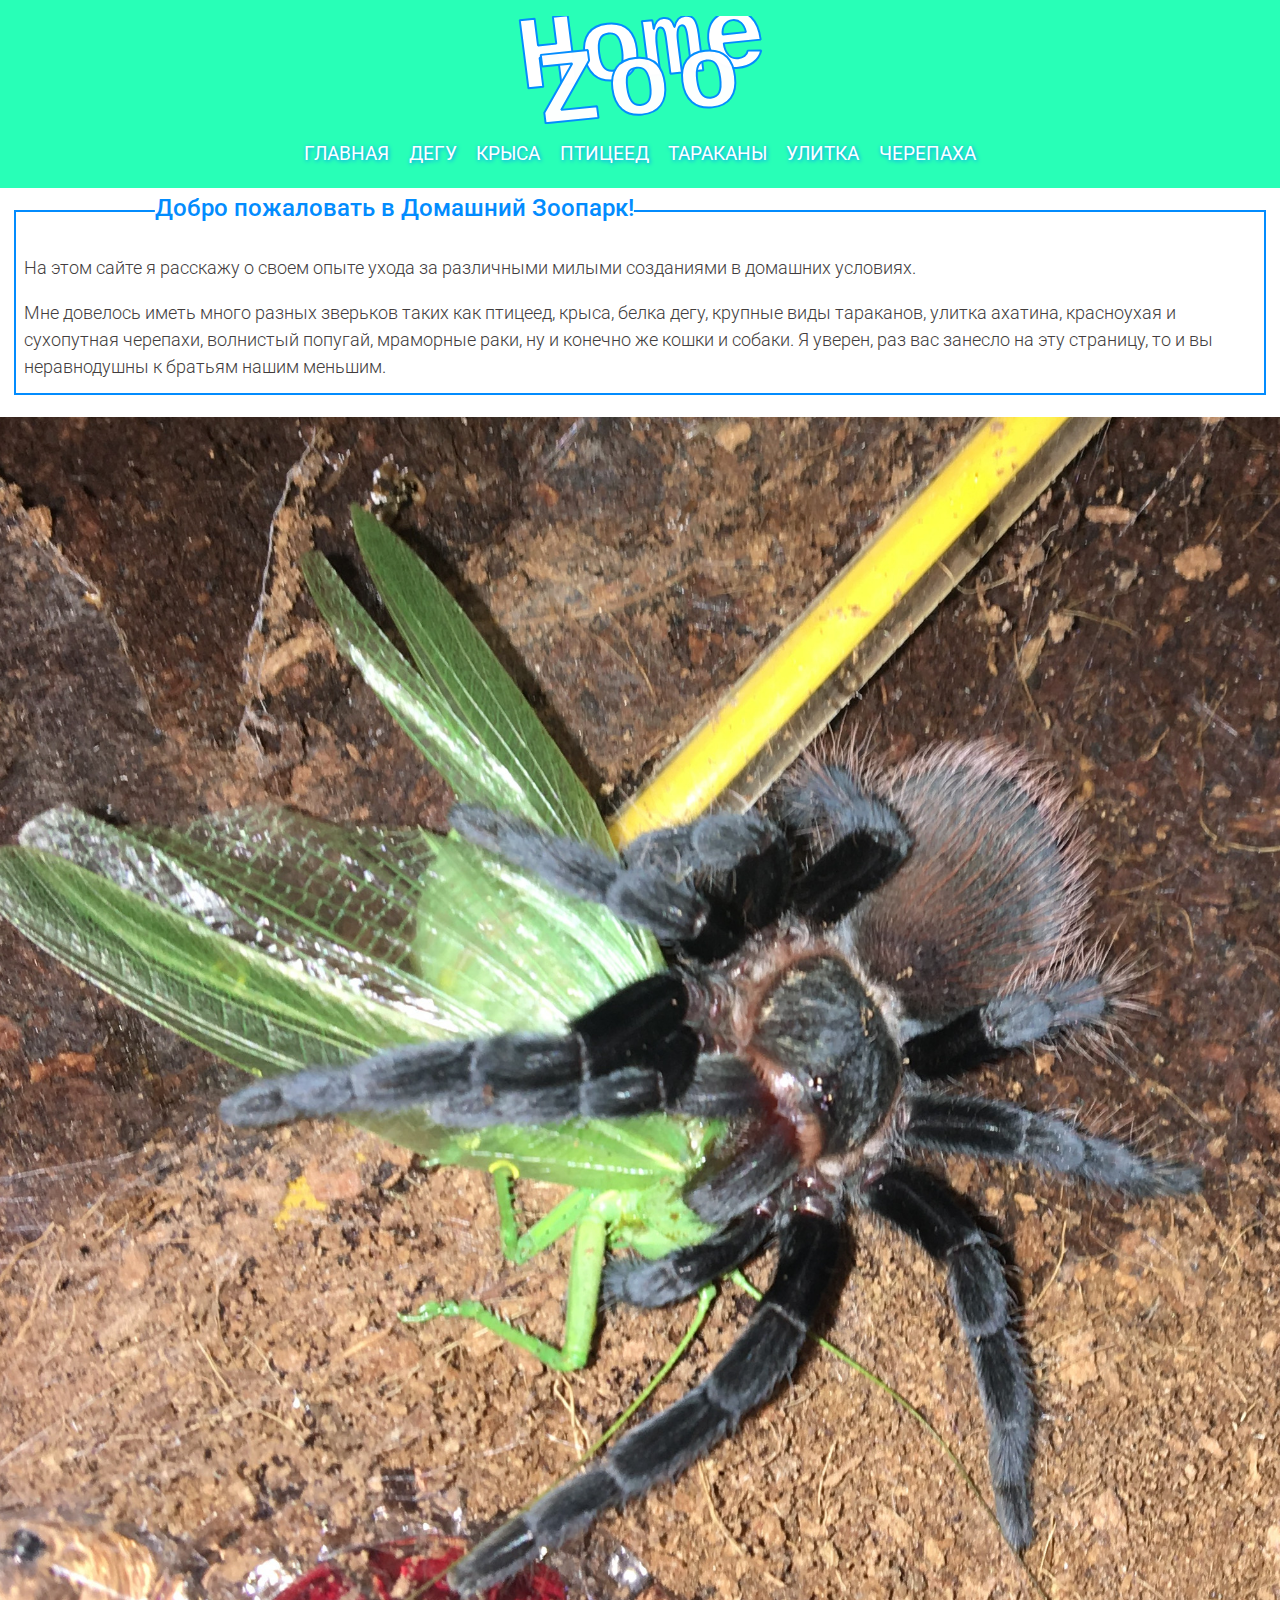
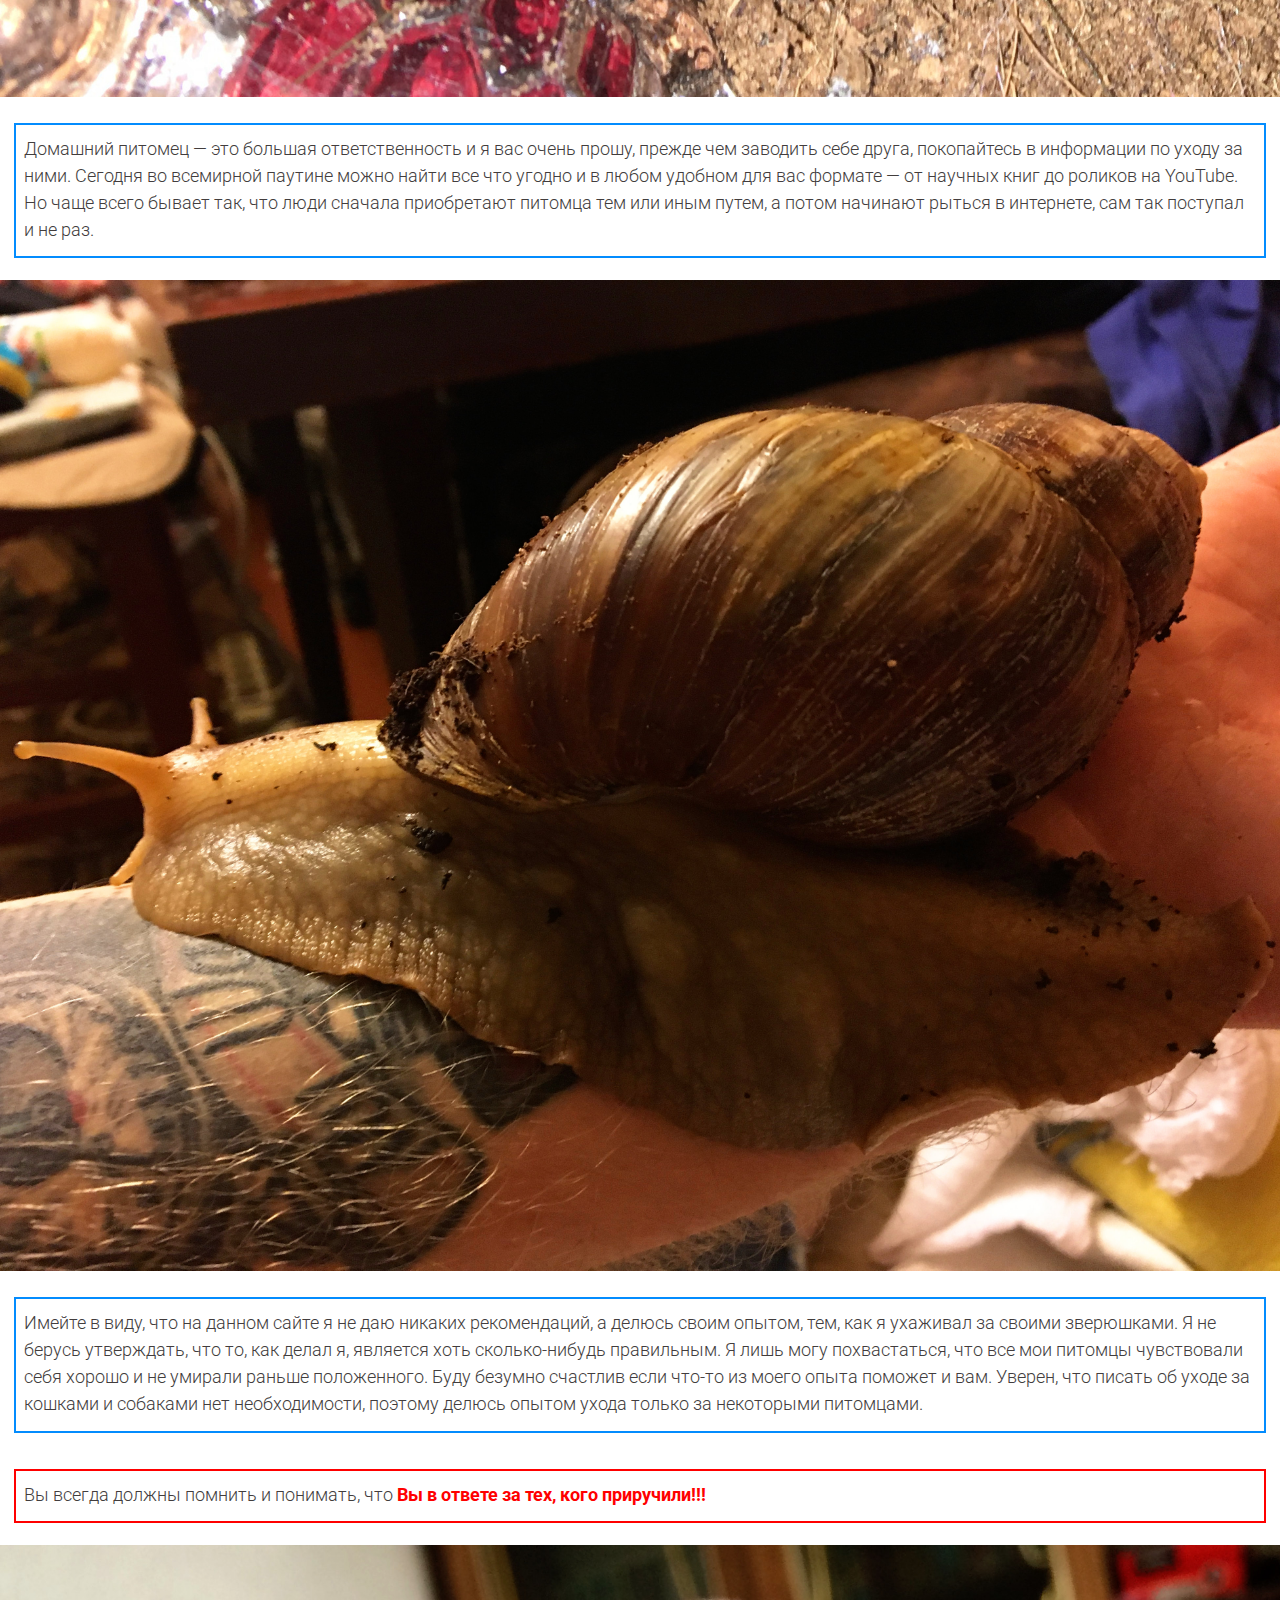
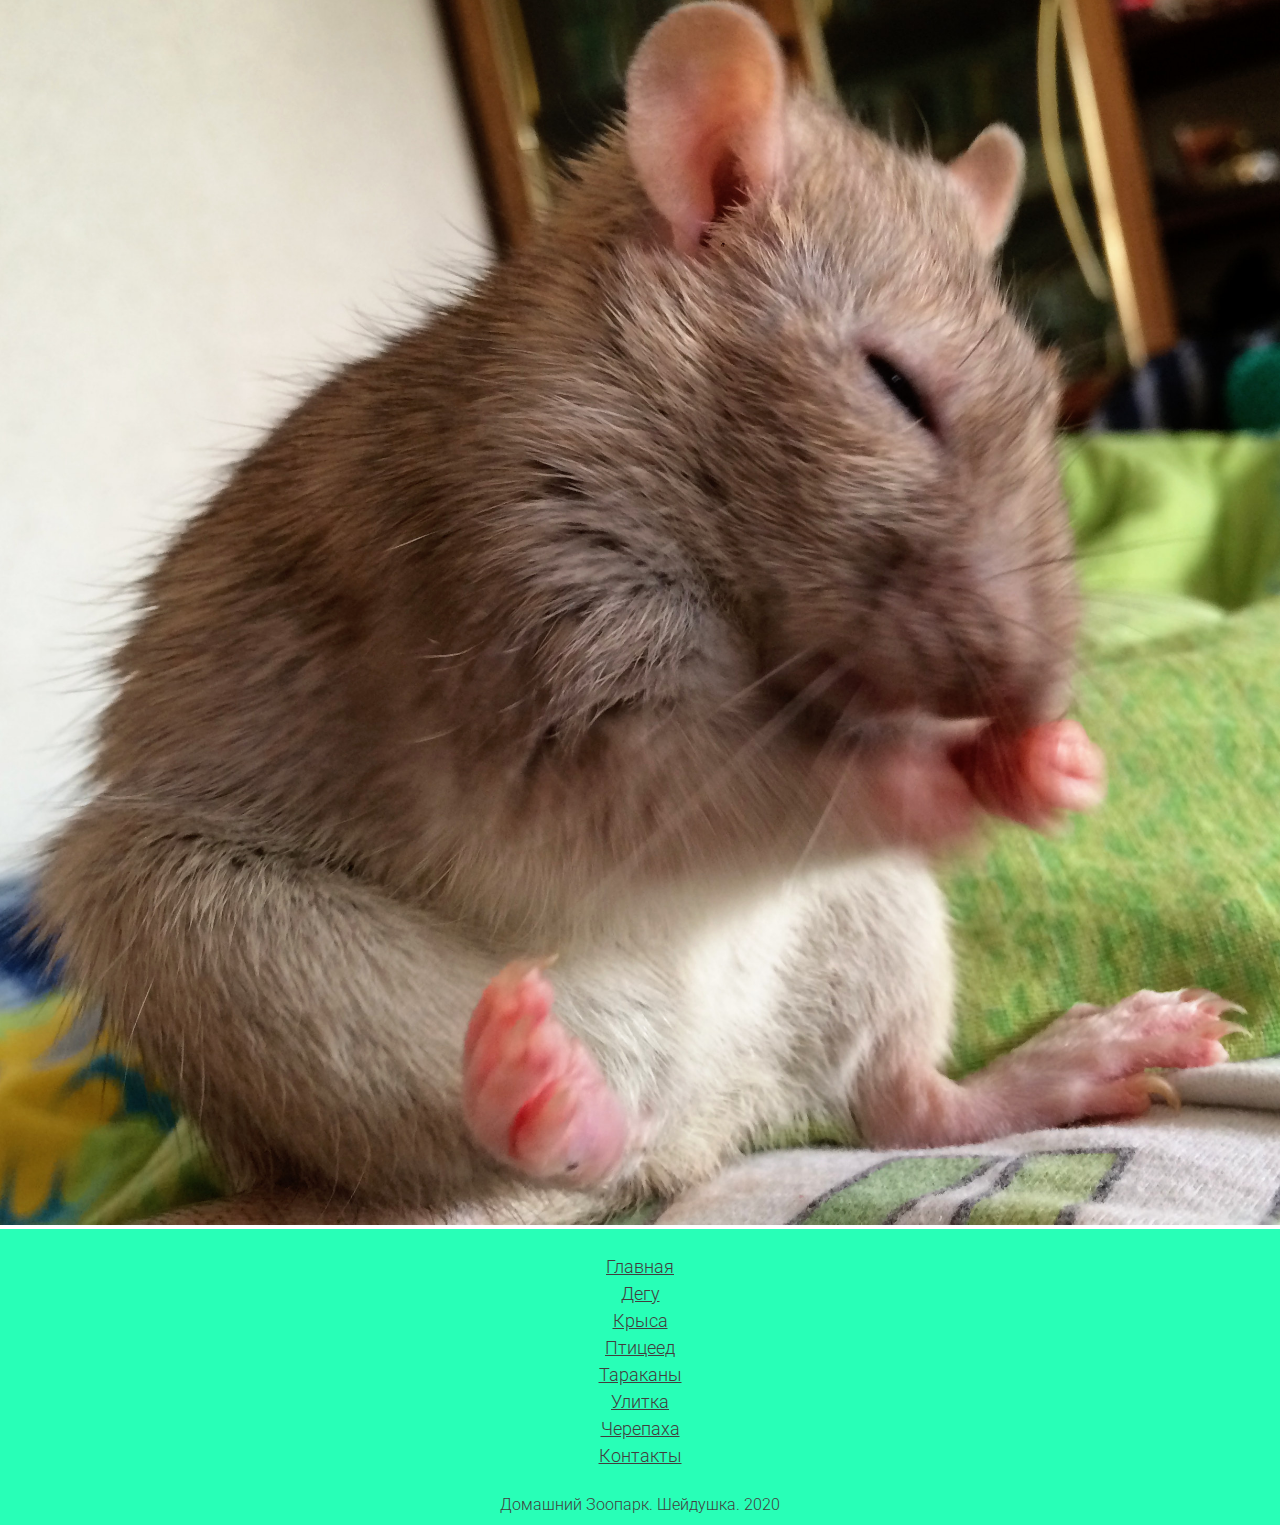
==== commit 160007ed: "'16.11.20Turtle'" ====
--- a/index.html
+++ b/index.html
@@ -21,7 +21,7 @@
                 <li><a href="">Птицеед</a></li>
                 <li><a href="">Тараканы</a></li>
                 <li><a href="">Улитка</a></li>
-                <li><a href="">Черепаха</a></li>
+                <li><a href="turtle.html">Черепаха</a></li>
             </ul>
         </nav>
     </header>
@@ -34,12 +34,12 @@
         </div>
         <img src="img/Tliltocatl_vagans.jpg" alt="Brachipelma vagans eating a grasshopper">
 
-        <div class="page care">
+        <div class="page">
             <p>Домашний питомец &mdash; это большая ответственность и я вас очень прошу, прежде чем заводить себе друга, покопайтесь в информации по уходу за ними. Сегодня во всемирной паутине можно найти все что угодно и в любом удобном для вас формате &mdash; от научных книг до роликов на YouTube. Но чаще всего бывает так, что люди сначала приобретают питомца тем или иным путем, а потом начинают рыться в интернете, сам так поступал и не раз.</p>
         </div>
         <img src="img/Achatina_fulica.JPG" alt="Achatina fulica">
 
-        <div class="page care">
+        <div class="page">
             <p>Имейте в виду, что на данном сайте я не даю никаких рекомендаций, а делюсь своим опытом, тем, как я ухаживал за своими зверюшками. Я не берусь утверждать, что то, как делал я, является хоть сколько-нибудь правильным. Я лишь могу похвастаться, что все мои питомцы чувствовали себя хорошо и не умирали раньше положенного. Буду безумно счастлив если что-то из моего опыта поможет и вам. Уверен, что писать об уходе за кошками и собаками нет необходимости, поэтому делюсь опытом ухода только за некоторыми питомцами.</p>
         </div>
         
@@ -60,7 +60,7 @@
                 <li><a href="">Птицеед</a></li>
                 <li><a href="">Тараканы</a></li>
                 <li><a href="">Улитка</a></li>
-                <li><a href="">Черепаха</a></li>
+                <li><a href="turtle.html">Черепаха</a></li>
                 <li><a href="conacts.html">Контакты</a></li>
             </ul>
         </div>
--- a/css/style.css
+++ b/css/style.css
@@ -83,7 +83,7 @@
 .page {
     /* общее для всех абзацев */
     margin: 0.5em 0;
-    padding: .5em 1.5em;
+    padding: .5em 1.5em .7em 1.5em;
     outline: 2px solid #038cfeff;
     outline-offset: -1em;
 }
@@ -104,6 +104,10 @@
     font-weight: 350;
 }
 
+.first {
+    padding-top: 1em;
+    position: relative;
+}
 /* футер 
 =========================*/
 footer {
